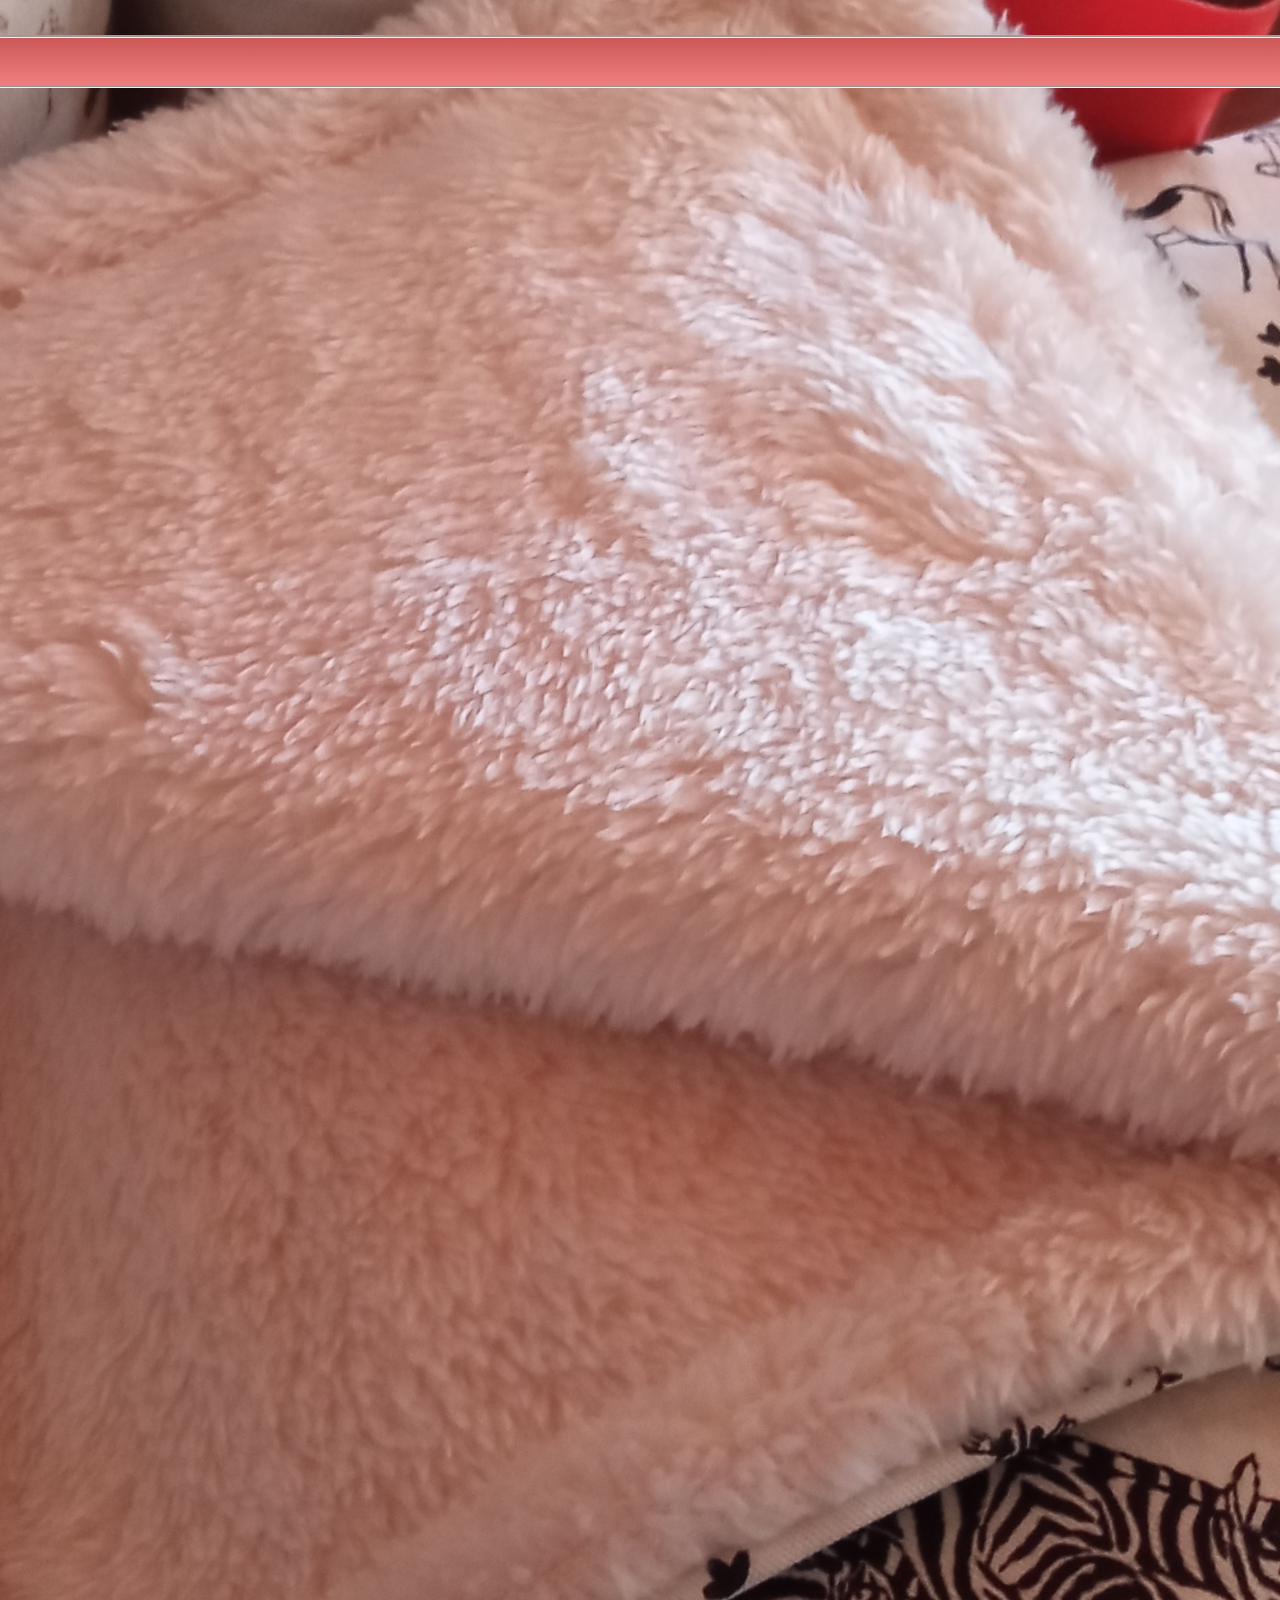
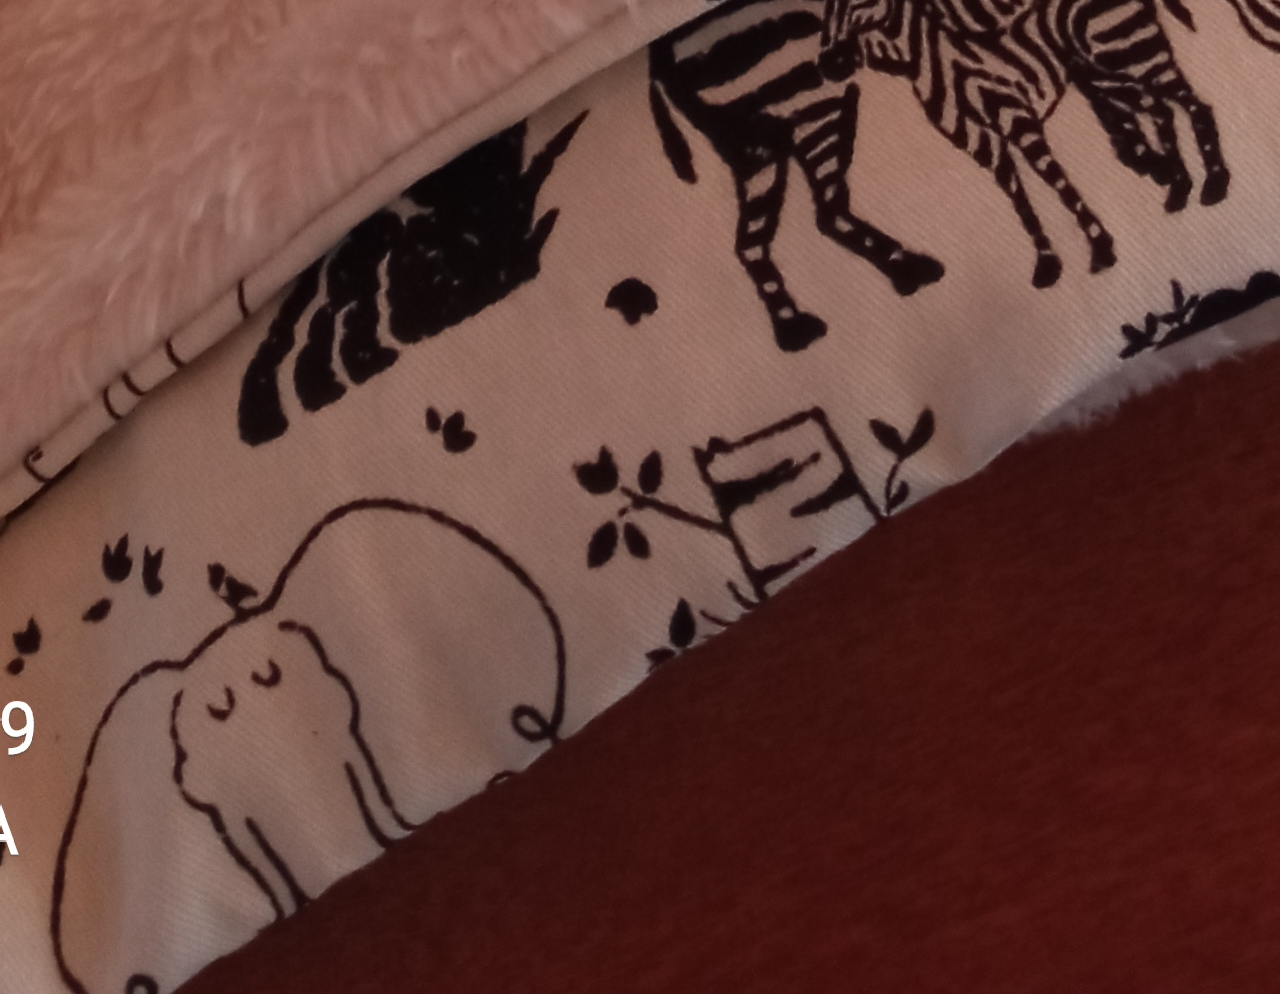
==== index.html @ 47a3df67 "merge version1" ====
<!DOCTYPE html>
    <html lang="es">
    <head>
        <meta charset="UTF-8">
        <meta http-equiv="X-UA-Compatible" content="IE=edge">
        <meta name="viewport" content="width=device-width, initial-scale=1.0">
<<<<<<< HEAD
        <link rel="stylesheet" href="./styles/styles.css">
=======
        <link href="https://cdn.jsdelivr.net/npm/bootstrap@5.2.0/dist/css/bootstrap.min.css" rel="stylesheet" integrity="sha384-gH2yIJqKdNHPEq0n4Mqa/HGKIhSkIHeL5AyhkYV8i59U5AR6csBvApHHNl/vI1Bx" crossorigin="anonymous">
        <link rel="stylesheet" href="../styles/styles.css">
        <!-- CSS only -->

>>>>>>> version1
        <title>Dulce Espera</title> 
        <link rel="icon" href="./imagen/favicon-16x16.png" type="image/png"> 
    </head> 
    <body class="contenedor">
<<<<<<< HEAD
        <header class="header">
            <div class="logo">
                <img src="./Imagen/Logo.jpg" height="100px" width="150px"  alt="logo">
            </div>
                <h1 class="cabeceratitulo">DULCE ESPERA ALTA GRACIA</h1>
        
            <nav class="navegacion">
                <ul>       
                    <li><a href="./paginas/nosotros.html">Nosotros</a></li>         
                    <li><a href="./paginas/tienda.html">Tienda</a></li>  
                    <li><a href="./paginas/estampas.html">Estampas</a></li> 
                    <li><a href="./paginas/galeria.html">Galeria</a></li> 
                    <li><a href="./paginas/contacto.html">Contacto</a></li> 
                </ul>  
            </nav>
        </header>
              
        <main class="fondomantas">
        
            <img src="./imagen/fondomantas.jpg" alt="manta" height="100%" width="80%">
=======
        <header class="header">               
            <nav class="navbar navbar-expand-lg bg-transparent position-sticky m-5 p-5">
                <div class="container-fluid" >
                  <a class="navbar-brand " href="../paginas/contacto.html">Dulce Espera</a>
                  <button class="navbar-toggler " type="button" data-bs-toggle="collapse" data-bs-target="#navbarSupportedContent" aria-controls="navbarSupportedContent" aria-expanded="false" aria-label="Toggle navigation">
                    <span class="navbar-toggler-icon"></span>
                  </button>
                <div class="collapse navbar-collapse" id="navbarSupportedContent">
                    <ul class="navbar-nav ms-auto p-1 bg-transparent  ms-2 mb-lg-0">
                        <li class="nav-item ">
                           <a class="nav-link active" aria-current="page" href="../paginas/nosotros.html">Nosotros</a>
                        </li>
                        <li class="nav-item">
                           <a class="nav-link active" aria-current="page" href="../paginas/tienda.html">Tienda</a>
                        </li>
                        <li class="nav-item">
                           <a class="nav-link active" aria-current="page" href="../paginas/estampas.html">Estampas</a>
                        </li>
                        <li class="nav-item">
                           <a class="nav-link active" aria-current="page" href="../paginas/galeria.html">Galeria</a>
                        </li>
                        <li class="nav-item">
                           <a class="nav-link active" aria-current="page" href="../paginas/contacto.html">Contacto</a>
                        </li>
                    </ul>                  
                  </div>
                </div>
              </nav>              
        </header>          
              <img src="../Imagen/Logo.jpg" height="150px" width="150px"  alt="logo">
            <div id="carouselExampleIndicators" class="carousel slide h-50 w-50 ms-auto" data-bs-ride="true">
                <div class="carousel-indicators">
                  <button type="button" data-bs-target="#carouselExampleIndicators" data-bs-slide-to="0" class="active" aria-current="true" aria-label="Slide 1"></button>
                  <button type="button" data-bs-target="#carouselExampleIndicators" data-bs-slide-to="1" aria-label="Slide 2"></button>
                  
                </div>
                <div class="carousel-inner h-50 w-25">
                  <div class="carousel-item active">
                    <img src="./imagen/fondomantas.jpg" class="d-block w-100" alt="mantas">
                  </div>
                  <div class="carousel-item">
                    <img src="./imagen/nidito.jpg" class="d-block w-100" alt="nidito...">
                  </div>
                  
                </div>
                <button class="carousel-control-prev" type="button" data-bs-target="#carouselExampleIndicators" data-bs-slide="prev">
                  <span class="carousel-control-prev-icon" aria-hidden="true"></span>
                  <span class="visually-hidden">Previous</span>
                </button>
                <button class="carousel-control-next" type="button" data-bs-target="#carouselExampleIndicators" data-bs-slide="next">
                  <span class="carousel-control-next-icon" aria-hidden="true"></span>
                  <span class="visually-hidden">Next</span>
                </button>
              </div>                 
                
               
           <br>
>>>>>>> version1
           

    <footer class="text-bg-danger p-1">dulce espera altagracia 2022</footer>
    <!-- JavaScript Bundle with Popper -->
    <script src="https://cdn.jsdelivr.net/npm/bootstrap@5.2.0/dist/js/bootstrap.bundle.min.js" integrity="sha384-A3rJD856KowSb7dwlZdYEkO39Gagi7vIsF0jrRAoQmDKKtQBHUuLZ9AsSv4jD4Xa" crossorigin="anonymous"></script>
    </body>
</html>
---- styles/styles.css ----
/*# sourceMappingURL=styles.css.map */
 /*formato general*/ 
 body {font-family: cursive;
    background-image:url(fondomantas.jpg);
    padding: 0px;}

/*formato general*/ 
header {background-color: rgb(216, 103, 103);
       align-content: center;
       border: 3px solid rgb(51, 50, 49); 
       font-size:15px;}

/*formato general*/       
div {align-items: center; 
   display: flex;
   justify-content: center;}
main {background-color: rgb(172, 95, 95);
   display: flex;
}
a {text-align: center; justify-content: center; color: rgb(63, 36, 36); }
   
/*formatos titulos*/ 
.cabeceratitulo {text-align: center;
                font-size: 20px;}

/*formatos logo*/ 
#header_logo {float: left;
             display: block;
             margin-top: 10px;}
.artitulo {border: 03px solid rgb(46, 31, 50);
               text-align: center;}
               
/*estilo navegacion*/
.navegacion {background-color: rgb(192, 182, 182);
           border: groove;
           margin: 10px;
           display: flex; width: 90;
           justify-content: flex-end;
       }

.navegacion ul {display: flex; list-style: none;}

.navegacion ul li {width: 100px;}

.fondomantas {object-fit: cover;}

.logo {padding-inline-start: 1px; margin: 10px; 
      border-style: groove ;}

/*estilo footer*/
footer {background-color: rgb(0, 0, 0);
       font-style: italic;
       color: rgb(121, 117, 112);
       text-align: center;}

/*nosotros parrafo*/       
p {color: rgb(247, 199, 144); 
   background-color: rgb(88, 70, 49);
   font-size: larger;
   text-align: center;
   ;}

#header_img {float: left;
   display: block;
   margin-top: 10px;}

/* tienda */
.productosbebe {display: inline;
               color: rgb(255, 0, 230);
               text-align: center;
               }
.productosmama {display: inline;
               color:rgb(255, 0, 230);
               text-align: center;                     
               }
          
/*galeria imagenes */
.imagenes {width: 50%; height: 50%;
          display: flex;
          flex-direction: row;
          margin: 5px;
          padding: 10px; 
          border: 5px solid rgb(233, 225, 226);
          border-radius: 20rem;
          }
         
/* contacto */
.formulario {background-color: rgb(233, 225, 226);
           color: rgb(94, 38, 45);
           text-align: center;
           height: 800px;
           }

/* grid */
.contenedorEstampas {
           display: grid; 
           grid-template-areas: "header""navegacion""main""footer";
           grid-template-columns: 100%;
           grid-template-rows: 18% 6% 800px 10%;
           }
           
           .header{grid-area: header;
           }
           .navegacion{grid-area: navegacion;
           }
           .main{grid-area: main;
           }
           .footer{grid-area: footer;
           }            
.contenedorNosotros {
           display: grid; 
           grid-template-areas: "header""navegacion""descripcion""delivery""descripcion2""footer";
           grid-template-columns: 100%;
           grid-template-rows: 28% 10% 30% 20% 10%;
           }
             
           .header{grid-area: header;
           }
           .navegacion{grid-area: navegacion;
           }
           .descripcion{grid-area: descripcion;
           }
           .delivery{grid-area: delivery;
           }
           .descripcion2{grid-area: descripcion2;
           }
           .footer{grid-area: footer;
           } 
.contenedorGaleria {
           display: grid; 
           grid-template-areas: "header""navegacion""gridImagenes""footer";
           grid-template-columns: 100%;
           grid-template-rows: 22% 5% 70% 8%;
           }
           .header{grid-area: header;
           }
           .navegacion{grid-area: navegacion;
           }
           .gridImagenes{grid-area: gridImagenes;
           }
           .footer{grid-area: footer;
           } 
.contenedorTienda {
           display: grid; 
           grid-template-areas: "header""navegacion""productosbebe""productosmama""footer";
           grid-template-columns: 100%;
           grid-template-rows: 25% 10% 40% 40% 10%;
           }              
           .header{grid-area: header;}
           .navegacion{grid-area: navegacion;}
           .productosbebe{grid-area: productosbebe;}
           .productosmama{grid-area: productosmama;}
           .footer{grid-area: footer;
           } 
             
.contenedorContacto {
           display: grid; 
           grid-template-areas: "header""navegacion""formulario""footer";
           grid-template-columns: 100%;
           grid-template-rows: 25% 15% 150% 10%;}
                     
           .header{grid-area: header;}
           .navegacion{grid-area: navegacion;}
           .formulario{grid-area: formulario;}
           .footer{grid-area: footer;
           } 

.contenedor {
           display: grid; 
           grid-template-areas: "header""navegacion""fondomantas""footer";
           grid-template-columns: 100%;
           grid-template-rows: 5% 40% 70% 20%;
           }                         
           .header{grid-area: header;
           }
           .navegacion{grid-area: navegacion;
           }
           .fondomantas{grid-area: fondomantas;
           }
           .footer{grid-area: footer;
           }                         

.gridImagenes {display: grid;                     
           }

.im1 {grid-column: 1; border: 3px solid rgb(99, 48, 48) ; 
}
.im2 {grid-column: 2 ; border: 3px solid rgb(99, 48, 48)
}
.im3 {grid-column: 1 ; border: 3px solid rgb(99, 48, 48) 
}
.im4 {grid-column: 2 ; border: 3px solid rgb(99, 48, 48) 
}

.productosmama {display: grid;
   grid-template-columns: 30% 70%; 

   background-color: rgb(247, 199, 144) ;
   color: rgb(88, 70, 49); 
}
.productosbebe {display: grid;
   grid-template-columns: 30% 70%;
   background-color: rgb(88, 70, 49);
   color: rgb(247, 199, 144)
}

.contenedorNosotros {
   display: grid;
   grid-template-columns: auto;
   justify-content: center;
   align-content: center;
   background-color: rgb(233, 182, 182);
}
.contenedor {
   display: grid;
   grid-template-columns: auto;
   justify-content: center;
   align-content: center;
   background-color: rgb(118, 71, 71);
}
.contenedorTienda {background-color: rgb(233, 182, 182);
}
.contenedorEstampas {background-color: rgb(233, 182, 182);
}
.contenedorGaleria {background-color: rgb(233, 182, 182);
}
.contenedorContacto {background-color: rgb(233, 182, 182);
}

.descripcion {
   display: grid;
   grid-column: 1 / 2 ; border: 3px solid rgb(99, 48, 48);
}


.descripcion2 {
   display: grid;
   grid-column: 1;
}
.header {grid-template-areas: l;
}
.main{display: grid;
   /* background-color: rgb(88, 70, 49); */
   grid-template-columns: 100%;
}
  

.promo {display: grid;
   background-color: rgb(241, 146, 14);
   grid-area: promo;
   gap: 10px;
}

.promo > div{border: 5px solid rgb(15, 3, 3);
   color: rgb(21, 20, 20)
}


/* responsive designe galeria */
@media (max-width:440px){
  .cabeceratitulo {display: none;} 
  .navegacion {background-color: rgb(233, 182, 182);
               border: groove;
               margin: 0x;
               display: flex ; width: 50%;
               justify-content: flex-end;
               flex-direction: column;
   }
   .im1 {grid-column: 1;
        border: 3px solid rgb(99, 48, 48);
        height: 100px; 
        width: 100px; 
   }
   .im2 {grid-column: 2 ;
        border: 3px solid rgb(99, 48, 48);
        height: 150px; 
        width: 200px; 
   }
   .im3 {grid-column: 1 ;
        border: 3px solid rgb(99, 48, 48);
        height: 300px; 
        width: 200px;  
   }
   .im4 {grid-column: 2 ; border: 3px solid rgb(99, 48, 48) 
   }
   .header {font-size:15px; 
           background-color: rgb(233, 182, 182);
           border: none;
           height: 20px;
           display: flex;
           justify-content: center;
   }
}
/* responsive designe index  */
@media (max-width:440px){
   .promo{grid-column: 1; border: 3px solid rgb(248, 245, 245);
       width: 150px; 
       height: 150px;
       display: inline;
       background-color: rgb(230, 219, 219);
       align-content: flex-end;
       font-size: x-small;
   }
   .contenedor{display: grid; 
       justify-content: flex-start;
       height: 600px;
   } 
   .navegacion ul li {background-color: rgb(225, 232, 238);
       align-items: flex-end;
   }
   
}
/* responsive designe estampas  */
@media (max-width:440px){
   .cabeceratitulo {display: none;} 
   .navegacion {
                border: groove;
                margin: 10px;
                display: flex; 
                justify-content: center;
    }
    .imagenes {flex-direction: column;
   } 
    .contenedorEstampas {display: grid;
        justify-items: center;
        height: 600px;
   } 
}
/* responsive designe contacto  */
@media (max-width:440px){
   .formulario {text-overflow: clip;
       }
   .contenedorContacto {display: grid;
        justify-items: center; 
        height: 600px;
       }
   .navegacion {background-color: rgb(233, 182, 182);
       border: none;
       }
}
 /* responsive designe tienda  */
@media (max-width:440px){
       .productosbebe {text-overflow: clip;
           background-color: rgb(233, 182, 182);
           color: rgb(76, 72, 72);
       }
       .productosmama {text-overflow: clip;
           background-color: rgb(233, 182, 182);
           color: rgb(76, 72, 72);
       }
       .contenedorTienda {display: grid; 
           justify-items: center;
       } 
}
/* responsive designe nosotros  */
@media (max-width:440px){
   .descripcion {font-size: x-small;
       background-color: rgb(233, 182, 182);
       color: rgb(76, 72, 72);
       border-color: rgb(233, 182, 182);
   }
   .header {padding: auto; 
       border: 5px;
       margin: 1px;
       }
   .descripcion2 {font-size: x-small;
       background-color: rgb(233, 182, 182);
       color: rgb(76, 72, 72);
       border: 0px;
   }
   .delivery {display: none;
   }
   .contenedorNosotros {display: grid; 
           justify-items: center;
   }
   .navegacion {display: flex;
           justify-content: center;
           align-items: center;
           font-size: x-small;
           flex-direction: row;        
   }
   .navegacion ul{height: 100px ;
       width: 200px; 
       align-items: center; 
       justify-content: center;
   }  
}
/* gradiente / transformaciones */
.contenedorGaleria{
   background-image: linear-gradient( rgb(233, 122, 122),rgb(153, 46, 46));
}

.contenedor{
   background-image: linear-gradient( rgb(233, 122, 122),rgb(153, 46, 46));
}*/
.contenedorEstampas{
   background-image: linear-gradient( rgb(233, 122, 122),rgb(153, 46, 46));
}
.gridImagenes{ transform: translate(400px);    
   
}
.navegacion {transform: translate(20px)}
.navegacion{
   background-image: linear-gradient( rgb(204, 88, 88),rgb(239, 126, 126));
}

.contenedor{background-image: url(../Imagen/Logo.jpg);
background-size: cover;
background-repeat: no-repeat;
background-position: center;
background-size: 80%;
height: 90vh
}

.main{align-items: center;
justify-items: center;}
.formulario{background-color: rgb(239, 126, 126);}
---- styles/styles.css ----
/*# sourceMappingURL=styles.css.map */
 /*formato general*/ 
 body {font-family: cursive;
    background-image:url(fondomantas.jpg);
    padding: 0px;}

/*formato general*/ 
header {background-color: rgb(216, 103, 103);
       align-content: center;
       border: 3px solid rgb(51, 50, 49); 
       font-size:15px;}

/*formato general*/       
div {align-items: center; 
   display: flex;
   justify-content: center;}
main {background-color: rgb(172, 95, 95);
   display: flex;
}
a {text-align: center; justify-content: center; color: rgb(63, 36, 36); }
   
/*formatos titulos*/ 
.cabeceratitulo {text-align: center;
                font-size: 20px;}

/*formatos logo*/ 
#header_logo {float: left;
             display: block;
             margin-top: 10px;}
.artitulo {border: 03px solid rgb(46, 31, 50);
               text-align: center;}
               
/*estilo navegacion*/
.navegacion {background-color: rgb(192, 182, 182);
           border: groove;
           margin: 10px;
           display: flex; width: 90;
           justify-content: flex-end;
       }

.navegacion ul {display: flex; list-style: none;}

.navegacion ul li {width: 100px;}

.fondomantas {object-fit: cover;}

.logo {padding-inline-start: 1px; margin: 10px; 
      border-style: groove ;}

/*estilo footer*/
footer {background-color: rgb(0, 0, 0);
       font-style: italic;
       color: rgb(121, 117, 112);
       text-align: center;}

/*nosotros parrafo*/       
p {color: rgb(247, 199, 144); 
   background-color: rgb(88, 70, 49);
   font-size: larger;
   text-align: center;
   ;}

#header_img {float: left;
   display: block;
   margin-top: 10px;}

/* tienda */
.productosbebe {display: inline;
               color: rgb(255, 0, 230);
               text-align: center;
               }
.productosmama {display: inline;
               color:rgb(255, 0, 230);
               text-align: center;                     
               }
          
/*galeria imagenes */
.imagenes {width: 50%; height: 50%;
          display: flex;
          flex-direction: row;
          margin: 5px;
          padding: 10px; 
          border: 5px solid rgb(233, 225, 226);
          border-radius: 20rem;
          }
         
/* contacto */
.formulario {background-color: rgb(233, 225, 226);
           color: rgb(94, 38, 45);
           text-align: center;
           height: 800px;
           }

/* grid */
.contenedorEstampas {
           display: grid; 
           grid-template-areas: "header""navegacion""main""footer";
           grid-template-columns: 100%;
           grid-template-rows: 18% 6% 800px 10%;
           }
           
           .header{grid-area: header;
           }
           .navegacion{grid-area: navegacion;
           }
           .main{grid-area: main;
           }
           .footer{grid-area: footer;
           }            
.contenedorNosotros {
           display: grid; 
           grid-template-areas: "header""navegacion""descripcion""delivery""descripcion2""footer";
           grid-template-columns: 100%;
           grid-template-rows: 28% 10% 30% 20% 10%;
           }
             
           .header{grid-area: header;
           }
           .navegacion{grid-area: navegacion;
           }
           .descripcion{grid-area: descripcion;
           }
           .delivery{grid-area: delivery;
           }
           .descripcion2{grid-area: descripcion2;
           }
           .footer{grid-area: footer;
           } 
.contenedorGaleria {
           display: grid; 
           grid-template-areas: "header""navegacion""gridImagenes""footer";
           grid-template-columns: 100%;
           grid-template-rows: 22% 5% 70% 8%;
           }
           .header{grid-area: header;
           }
           .navegacion{grid-area: navegacion;
           }
           .gridImagenes{grid-area: gridImagenes;
           }
           .footer{grid-area: footer;
           } 
.contenedorTienda {
           display: grid; 
           grid-template-areas: "header""navegacion""productosbebe""productosmama""footer";
           grid-template-columns: 100%;
           grid-template-rows: 25% 10% 40% 40% 10%;
           }              
           .header{grid-area: header;}
           .navegacion{grid-area: navegacion;}
           .productosbebe{grid-area: productosbebe;}
           .productosmama{grid-area: productosmama;}
           .footer{grid-area: footer;
           } 
             
.contenedorContacto {
           display: grid; 
           grid-template-areas: "header""navegacion""formulario""footer";
           grid-template-columns: 100%;
           grid-template-rows: 25% 15% 150% 10%;}
                     
           .header{grid-area: header;}
           .navegacion{grid-area: navegacion;}
           .formulario{grid-area: formulario;}
           .footer{grid-area: footer;
           } 

.contenedor {
           display: grid; 
           grid-template-areas: "header""navegacion""fondomantas""footer";
           grid-template-columns: 100%;
           grid-template-rows: 5% 40% 70% 20%;
           }                         
           .header{grid-area: header;
           }
           .navegacion{grid-area: navegacion;
           }
           .fondomantas{grid-area: fondomantas;
           }
           .footer{grid-area: footer;
           }                         

.gridImagenes {display: grid;                     
           }

.im1 {grid-column: 1; border: 3px solid rgb(99, 48, 48) ; 
}
.im2 {grid-column: 2 ; border: 3px solid rgb(99, 48, 48)
}
.im3 {grid-column: 1 ; border: 3px solid rgb(99, 48, 48) 
}
.im4 {grid-column: 2 ; border: 3px solid rgb(99, 48, 48) 
}

.productosmama {display: grid;
   grid-template-columns: 30% 70%; 

   background-color: rgb(247, 199, 144) ;
   color: rgb(88, 70, 49); 
}
.productosbebe {display: grid;
   grid-template-columns: 30% 70%;
   background-color: rgb(88, 70, 49);
   color: rgb(247, 199, 144)
}

.contenedorNosotros {
   display: grid;
   grid-template-columns: auto;
   justify-content: center;
   align-content: center;
   background-color: rgb(233, 182, 182);
}
.contenedor {
   display: grid;
   grid-template-columns: auto;
   justify-content: center;
   align-content: center;
   background-color: rgb(118, 71, 71);
}
.contenedorTienda {background-color: rgb(233, 182, 182);
}
.contenedorEstampas {background-color: rgb(233, 182, 182);
}
.contenedorGaleria {background-color: rgb(233, 182, 182);
}
.contenedorContacto {background-color: rgb(233, 182, 182);
}

.descripcion {
   display: grid;
   grid-column: 1 / 2 ; border: 3px solid rgb(99, 48, 48);
}


.descripcion2 {
   display: grid;
   grid-column: 1;
}
.header {grid-template-areas: l;
}
.main{display: grid;
   /* background-color: rgb(88, 70, 49); */
   grid-template-columns: 100%;
}
  

.promo {display: grid;
   background-color: rgb(241, 146, 14);
   grid-area: promo;
   gap: 10px;
}

.promo > div{border: 5px solid rgb(15, 3, 3);
   color: rgb(21, 20, 20)
}


/* responsive designe galeria */
@media (max-width:440px){
  .cabeceratitulo {display: none;} 
  .navegacion {background-color: rgb(233, 182, 182);
               border: groove;
               margin: 0x;
               display: flex ; width: 50%;
               justify-content: flex-end;
               flex-direction: column;
   }
   .im1 {grid-column: 1;
        border: 3px solid rgb(99, 48, 48);
        height: 100px; 
        width: 100px; 
   }
   .im2 {grid-column: 2 ;
        border: 3px solid rgb(99, 48, 48);
        height: 150px; 
        width: 200px; 
   }
   .im3 {grid-column: 1 ;
        border: 3px solid rgb(99, 48, 48);
        height: 300px; 
        width: 200px;  
   }
   .im4 {grid-column: 2 ; border: 3px solid rgb(99, 48, 48) 
   }
   .header {font-size:15px; 
           background-color: rgb(233, 182, 182);
           border: none;
           height: 20px;
           display: flex;
           justify-content: center;
   }
}
/* responsive designe index  */
@media (max-width:440px){
   .promo{grid-column: 1; border: 3px solid rgb(248, 245, 245);
       width: 150px; 
       height: 150px;
       display: inline;
       background-color: rgb(230, 219, 219);
       align-content: flex-end;
       font-size: x-small;
   }
   .contenedor{display: grid; 
       justify-content: flex-start;
       height: 600px;
   } 
   .navegacion ul li {background-color: rgb(225, 232, 238);
       align-items: flex-end;
   }
   
}
/* responsive designe estampas  */
@media (max-width:440px){
   .cabeceratitulo {display: none;} 
   .navegacion {
                border: groove;
                margin: 10px;
                display: flex; 
                justify-content: center;
    }
    .imagenes {flex-direction: column;
   } 
    .contenedorEstampas {display: grid;
        justify-items: center;
        height: 600px;
   } 
}
/* responsive designe contacto  */
@media (max-width:440px){
   .formulario {text-overflow: clip;
       }
   .contenedorContacto {display: grid;
        justify-items: center; 
        height: 600px;
       }
   .navegacion {background-color: rgb(233, 182, 182);
       border: none;
       }
}
 /* responsive designe tienda  */
@media (max-width:440px){
       .productosbebe {text-overflow: clip;
           background-color: rgb(233, 182, 182);
           color: rgb(76, 72, 72);
       }
       .productosmama {text-overflow: clip;
           background-color: rgb(233, 182, 182);
           color: rgb(76, 72, 72);
       }
       .contenedorTienda {display: grid; 
           justify-items: center;
       } 
}
/* responsive designe nosotros  */
@media (max-width:440px){
   .descripcion {font-size: x-small;
       background-color: rgb(233, 182, 182);
       color: rgb(76, 72, 72);
       border-color: rgb(233, 182, 182);
   }
   .header {padding: auto; 
       border: 5px;
       margin: 1px;
       }
   .descripcion2 {font-size: x-small;
       background-color: rgb(233, 182, 182);
       color: rgb(76, 72, 72);
       border: 0px;
   }
   .delivery {display: none;
   }
   .contenedorNosotros {display: grid; 
           justify-items: center;
   }
   .navegacion {display: flex;
           justify-content: center;
           align-items: center;
           font-size: x-small;
           flex-direction: row;        
   }
   .navegacion ul{height: 100px ;
       width: 200px; 
       align-items: center; 
       justify-content: center;
   }  
}
/* gradiente / transformaciones */
.contenedorGaleria{
   background-image: linear-gradient( rgb(233, 122, 122),rgb(153, 46, 46));
}

.contenedor{
   background-image: linear-gradient( rgb(233, 122, 122),rgb(153, 46, 46));
}*/
.contenedorEstampas{
   background-image: linear-gradient( rgb(233, 122, 122),rgb(153, 46, 46));
}
.gridImagenes{ transform: translate(400px);    
   
}
.navegacion {transform: translate(20px)}
.navegacion{
   background-image: linear-gradient( rgb(204, 88, 88),rgb(239, 126, 126));
}

.contenedor{background-image: url(../Imagen/Logo.jpg);
background-size: cover;
background-repeat: no-repeat;
background-position: center;
background-size: 80%;
height: 90vh
}

.main{align-items: center;
justify-items: center;}
.formulario{background-color: rgb(239, 126, 126);}
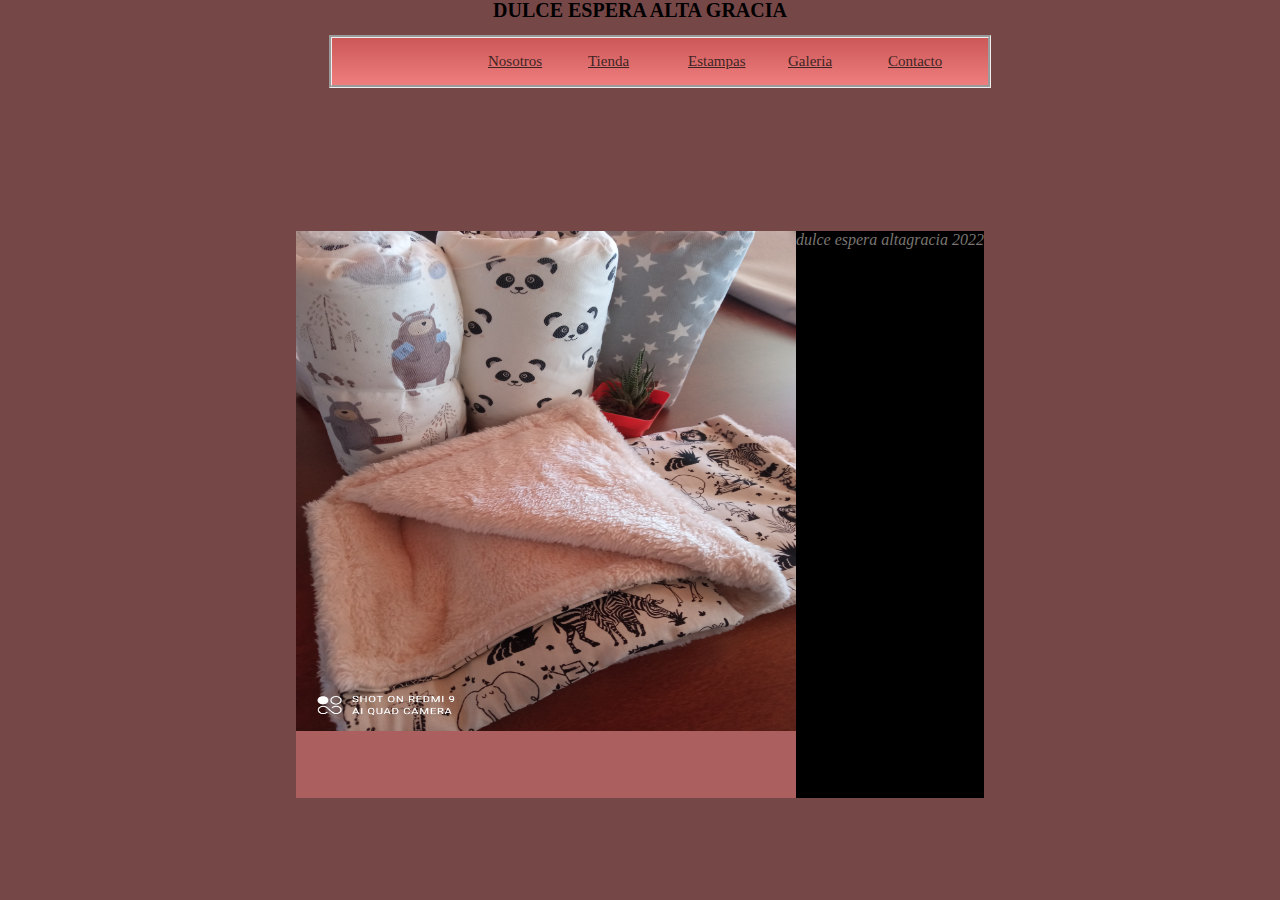
==== commit 9e84026f: "quite una barra de nav" ====
--- a/index.html
+++ b/index.html
@@ -36,68 +36,8 @@
               
         <main class="fondomantas">
         
-            <img src="./imagen/fondomantas.jpg" alt="manta" height="100%" width="80%">
-=======
-        <header class="header">               
-            <nav class="navbar navbar-expand-lg bg-transparent position-sticky m-5 p-5">
-                <div class="container-fluid" >
-                  <a class="navbar-brand " href="../paginas/contacto.html">Dulce Espera</a>
-                  <button class="navbar-toggler " type="button" data-bs-toggle="collapse" data-bs-target="#navbarSupportedContent" aria-controls="navbarSupportedContent" aria-expanded="false" aria-label="Toggle navigation">
-                    <span class="navbar-toggler-icon"></span>
-                  </button>
-                <div class="collapse navbar-collapse" id="navbarSupportedContent">
-                    <ul class="navbar-nav ms-auto p-1 bg-transparent  ms-2 mb-lg-0">
-                        <li class="nav-item ">
-                           <a class="nav-link active" aria-current="page" href="../paginas/nosotros.html">Nosotros</a>
-                        </li>
-                        <li class="nav-item">
-                           <a class="nav-link active" aria-current="page" href="../paginas/tienda.html">Tienda</a>
-                        </li>
-                        <li class="nav-item">
-                           <a class="nav-link active" aria-current="page" href="../paginas/estampas.html">Estampas</a>
-                        </li>
-                        <li class="nav-item">
-                           <a class="nav-link active" aria-current="page" href="../paginas/galeria.html">Galeria</a>
-                        </li>
-                        <li class="nav-item">
-                           <a class="nav-link active" aria-current="page" href="../paginas/contacto.html">Contacto</a>
-                        </li>
-                    </ul>                  
-                  </div>
-                </div>
-              </nav>              
-        </header>          
-              <img src="../Imagen/Logo.jpg" height="150px" width="150px"  alt="logo">
-            <div id="carouselExampleIndicators" class="carousel slide h-50 w-50 ms-auto" data-bs-ride="true">
-                <div class="carousel-indicators">
-                  <button type="button" data-bs-target="#carouselExampleIndicators" data-bs-slide-to="0" class="active" aria-current="true" aria-label="Slide 1"></button>
-                  <button type="button" data-bs-target="#carouselExampleIndicators" data-bs-slide-to="1" aria-label="Slide 2"></button>
-                  
-                </div>
-                <div class="carousel-inner h-50 w-25">
-                  <div class="carousel-item active">
-                    <img src="./imagen/fondomantas.jpg" class="d-block w-100" alt="mantas">
-                  </div>
-                  <div class="carousel-item">
-                    <img src="./imagen/nidito.jpg" class="d-block w-100" alt="nidito...">
-                  </div>
-                  
-                </div>
-                <button class="carousel-control-prev" type="button" data-bs-target="#carouselExampleIndicators" data-bs-slide="prev">
-                  <span class="carousel-control-prev-icon" aria-hidden="true"></span>
-                  <span class="visually-hidden">Previous</span>
-                </button>
-                <button class="carousel-control-next" type="button" data-bs-target="#carouselExampleIndicators" data-bs-slide="next">
-                  <span class="carousel-control-next-icon" aria-hidden="true"></span>
-                  <span class="visually-hidden">Next</span>
-                </button>
-              </div>                 
-                
-               
-           <br>
->>>>>>> version1
-           
-
+            <img src="./imagen/fondomantas.jpg" alt="manta" height="500px" width="500px">
+            <br>
     <footer class="text-bg-danger p-1">dulce espera altagracia 2022</footer>
     <!-- JavaScript Bundle with Popper -->
     <script src="https://cdn.jsdelivr.net/npm/bootstrap@5.2.0/dist/js/bootstrap.bundle.min.js" integrity="sha384-A3rJD856KowSb7dwlZdYEkO39Gagi7vIsF0jrRAoQmDKKtQBHUuLZ9AsSv4jD4Xa" crossorigin="anonymous"></script>
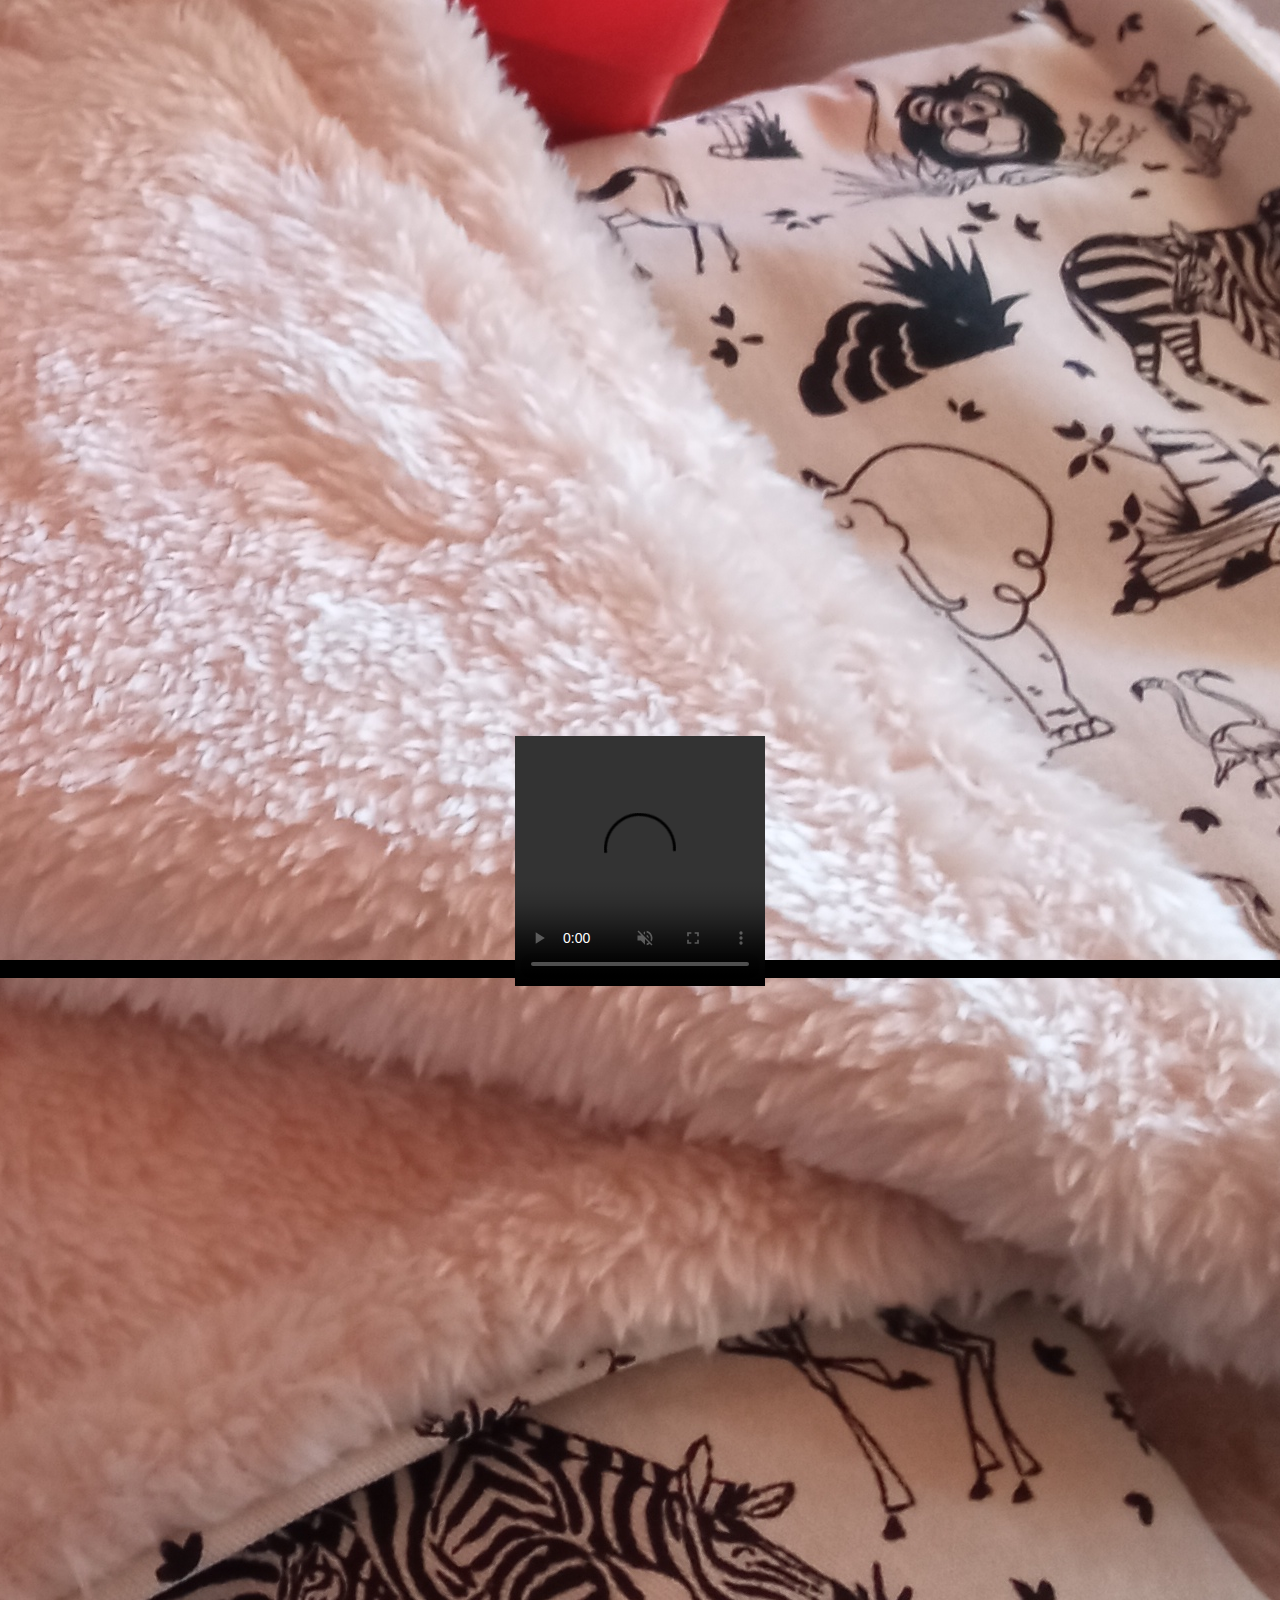
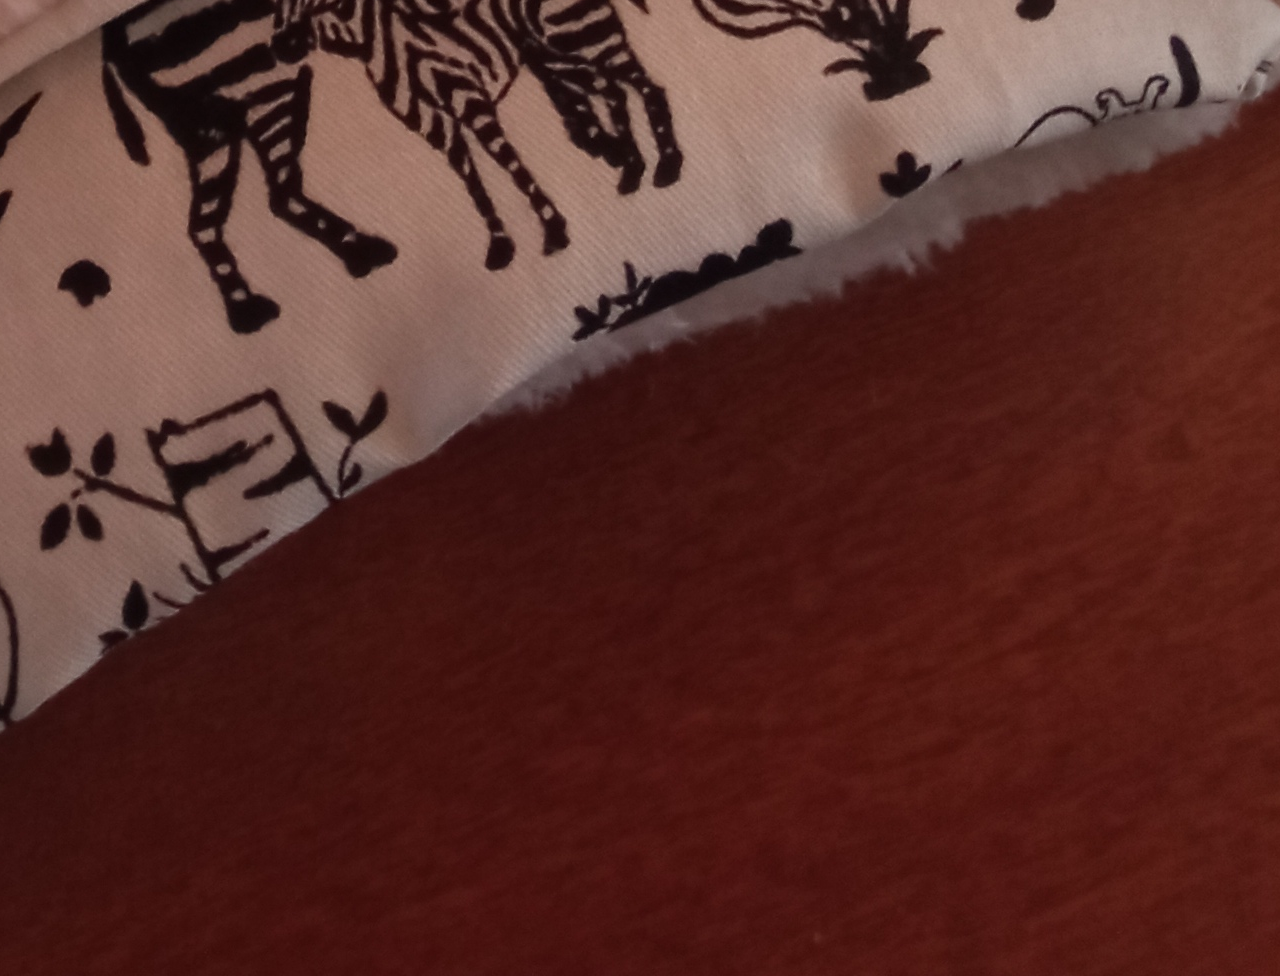
==== commit 46de71fe: "agregue pseudoclases, video y orden general" ====
--- a/index.html
+++ b/index.html
@@ -4,40 +4,79 @@
         <meta charset="UTF-8">
         <meta http-equiv="X-UA-Compatible" content="IE=edge">
         <meta name="viewport" content="width=device-width, initial-scale=1.0">
-<<<<<<< HEAD
-        <link rel="stylesheet" href="./styles/styles.css">
-=======
         <link href="https://cdn.jsdelivr.net/npm/bootstrap@5.2.0/dist/css/bootstrap.min.css" rel="stylesheet" integrity="sha384-gH2yIJqKdNHPEq0n4Mqa/HGKIhSkIHeL5AyhkYV8i59U5AR6csBvApHHNl/vI1Bx" crossorigin="anonymous">
         <link rel="stylesheet" href="../styles/styles.css">
         <!-- CSS only -->
 
->>>>>>> version1
         <title>Dulce Espera</title> 
         <link rel="icon" href="./imagen/favicon-16x16.png" type="image/png"> 
     </head> 
     <body class="contenedor">
-<<<<<<< HEAD
-        <header class="header">
-            <div class="logo">
-                <img src="./Imagen/Logo.jpg" height="100px" width="150px"  alt="logo">
-            </div>
-                <h1 class="cabeceratitulo">DULCE ESPERA ALTA GRACIA</h1>
-        
-            <nav class="navegacion">
-                <ul>       
-                    <li><a href="./paginas/nosotros.html">Nosotros</a></li>         
-                    <li><a href="./paginas/tienda.html">Tienda</a></li>  
-                    <li><a href="./paginas/estampas.html">Estampas</a></li> 
-                    <li><a href="./paginas/galeria.html">Galeria</a></li> 
-                    <li><a href="./paginas/contacto.html">Contacto</a></li> 
-                </ul>  
-            </nav>
-        </header>
+        <header class="header"> 
+            <br>              
+            <nav class="navbar navbar-expand-lg bg-transparent position-sticky m-5 p-5">
+                <div class="container-fluid" >
+                  <a class="navbar-brand " href="../paginas/contacto.html">Dulce Espera</a>
+                  <button class="navbar-toggler " type="button" data-bs-toggle="collapse" data-bs-target="#navbarSupportedContent" aria-controls="navbarSupportedContent" aria-expanded="false" aria-label="Toggle navigation">
+                    <span class="navbar-toggler-icon"></span>
+                  </button>
+                <div class="collapse navbar-collapse" id="navbarSupportedContent">
+                    <ul class="navbar-nav ms-auto p-1 bg-transparent  ms-2 mb-lg-0">
+                        <li class="nav-item ">
+                           <a class="nav-link active" aria-current="page" href="../paginas/nosotros.html">Nosotros</a>
+                        </li>
+                        <li class="nav-item">
+                           <a class="nav-link active" aria-current="page" href="../paginas/tienda.html">Tienda</a>
+                        </li>
+                        <li class="nav-item">
+                           <a class="nav-link active" aria-current="page" href="../paginas/estampas.html">Estampas</a>
+                        </li>
+                        <li class="nav-item">
+                           <a class="nav-link active" aria-current="page" href="../paginas/galeria.html">Galeria</a>
+                        </li>
+                        <li class="nav-item">
+                           <a class="nav-link active" aria-current="page" href="../paginas/contacto.html">Contacto</a>
+                        </li>
+                    </ul>                  
+                  </div>
+                </div>
+              </nav>              
+        </header>          
+              <img src="./Imagen/Logo.jpg" height="150px" width="150px"  alt="logo">
+            <div id="carouselExampleIndicators" class="carousel slide h-50 w-50 ms-auto" data-bs-ride="true">
+                <div class="carousel-indicators">
+                  <button type="button" data-bs-target="#carouselExampleIndicators" data-bs-slide-to="0" class="active" aria-current="true" aria-label="Slide 1"></button>
+                  <button type="button" data-bs-target="#carouselExampleIndicators" data-bs-slide-to="1" aria-label="Slide 2"></button>
+                  
+                </div>
+                <div class="carousel-inner h-50 w-25">
+                  <div class="carousel-item active">
+                    <img src="./imagen/fondomantas.jpg" class="d-block w-100" alt="mantas">
+                  </div>
+                  <div class="carousel-item">
+                    <img src="./imagen/nidito.jpg" class="d-block w-100" alt="nidito...">
+                  </div>
+                  
+                </div>
+                <button class="carousel-control-prev" type="button" data-bs-target="#carouselExampleIndicators" data-bs-slide="prev">
+                  <span class="carousel-control-prev-icon" aria-hidden="true"></span>
+                  <span class="visually-hidden">Previous</span>
+                </button>
+                <button class="carousel-control-next" type="button" data-bs-target="#carouselExampleIndicators" data-bs-slide="next">
+                  <span class="carousel-control-next-icon" aria-hidden="true"></span>
+                  <span class="visually-hidden">Next</span>
+                </button>
+              </div>            
+               <div class="video"> 
+              <video width="250px"; height="250px"; autoplay muted controls>
+              <source src="./imagen/VID-20210614-WA0072.mp4" type="video/mp4">
+            </video>
+        </div>
               
-        <main class="fondomantas">
-        
-            <img src="./imagen/fondomantas.jpg" alt="manta" height="500px" width="500px">
-            <br>
+               
+           <br>
+           
+
     <footer class="text-bg-danger p-1">dulce espera altagracia 2022</footer>
     <!-- JavaScript Bundle with Popper -->
     <script src="https://cdn.jsdelivr.net/npm/bootstrap@5.2.0/dist/js/bootstrap.bundle.min.js" integrity="sha384-A3rJD856KowSb7dwlZdYEkO39Gagi7vIsF0jrRAoQmDKKtQBHUuLZ9AsSv4jD4Xa" crossorigin="anonymous"></script>
--- a/styles/styles.css
+++ b/styles/styles.css
@@ -2,67 +2,74 @@
  /*formato general*/ 
  body {font-family: cursive;
     background-image:url(fondomantas.jpg);
-    padding: 0px;}
-
+    padding: 0px;
+   }
 /*formato general*/ 
 header {background-color: rgb(216, 103, 103);
        align-content: center;
        border: 3px solid rgb(51, 50, 49); 
-       font-size:15px;}
-
+       font-size:15px;
+      }
 /*formato general*/       
 div {align-items: center; 
    display: flex;
-   justify-content: center;}
+   justify-content: center;
+   }
 main {background-color: rgb(172, 95, 95);
    display: flex;
-}
-a {text-align: center; justify-content: center; color: rgb(63, 36, 36); }
+   }
+a {text-align: center; 
+   justify-content: center;
+   color: rgb(63, 36, 36);
+  }
    
 /*formatos titulos*/ 
 .cabeceratitulo {text-align: center;
-                font-size: 20px;}
+                font-size: 20px;
+               }
 
 /*formatos logo*/ 
 #header_logo {float: left;
              display: block;
-             margin-top: 10px;}
+             margin-top: 10px;
+            }
 .artitulo {border: 03px solid rgb(46, 31, 50);
-               text-align: center;}
-               
+               text-align: center;
+            }               
 /*estilo navegacion*/
 .navegacion {background-color: rgb(192, 182, 182);
            border: groove;
            margin: 10px;
            display: flex; width: 90;
            justify-content: flex-end;
-       }
-
-.navegacion ul {display: flex; list-style: none;}
-
-.navegacion ul li {width: 100px;}
-
-.fondomantas {object-fit: cover;}
-
+         }
+      
+.navegacion ul {display: flex; list-style: none;
+}
+.navegacion ul li {width: 100px;
+}
+.fondomantas {object-fit: cover;
+}
 .logo {padding-inline-start: 1px; margin: 10px; 
-      border-style: groove ;}
-
+      border-style: groove ;
+   }
 /*estilo footer*/
 footer {background-color: rgb(0, 0, 0);
        font-style: italic;
        color: rgb(121, 117, 112);
-       text-align: center;}
-
+       text-align: center;
+      }
 /*nosotros parrafo*/       
 p {color: rgb(247, 199, 144); 
    background-color: rgb(88, 70, 49);
    font-size: larger;
    text-align: center;
-   ;}
+   }
 
 #header_img {float: left;
    display: block;
-   margin-top: 10px;}
+   margin-top: 10px;
+   }
 
 /* tienda */
 .productosbebe {display: inline;
@@ -72,8 +79,7 @@
 .productosmama {display: inline;
                color:rgb(255, 0, 230);
                text-align: center;                     
-               }
-          
+               }          
 /*galeria imagenes */
 .imagenes {width: 50%; height: 50%;
           display: flex;
@@ -83,22 +89,20 @@
           border: 5px solid rgb(233, 225, 226);
           border-radius: 20rem;
           }
-         
-/* contacto */
+
+         /* contacto */
 .formulario {background-color: rgb(233, 225, 226);
            color: rgb(94, 38, 45);
            text-align: center;
            height: 800px;
            }
-
 /* grid */
 .contenedorEstampas {
            display: grid; 
            grid-template-areas: "header""navegacion""main""footer";
            grid-template-columns: 100%;
            grid-template-rows: 18% 6% 800px 10%;
-           }
-           
+           }           
            .header{grid-area: header;
            }
            .navegacion{grid-area: navegacion;
@@ -178,11 +182,9 @@
            .fondomantas{grid-area: fondomantas;
            }
            .footer{grid-area: footer;
-           }                         
-
+           }                       
 .gridImagenes {display: grid;                     
            }
-
 .im1 {grid-column: 1; border: 3px solid rgb(99, 48, 48) ; 
 }
 .im2 {grid-column: 2 ; border: 3px solid rgb(99, 48, 48)
@@ -191,10 +193,8 @@
 }
 .im4 {grid-column: 2 ; border: 3px solid rgb(99, 48, 48) 
 }
-
 .productosmama {display: grid;
-   grid-template-columns: 30% 70%; 
-
+   grid-template-columns: 30% 70%;
    background-color: rgb(247, 199, 144) ;
    color: rgb(88, 70, 49); 
 }
@@ -203,7 +203,6 @@
    background-color: rgb(88, 70, 49);
    color: rgb(247, 199, 144)
 }
-
 .contenedorNosotros {
    display: grid;
    grid-template-columns: auto;
@@ -226,13 +225,10 @@
 }
 .contenedorContacto {background-color: rgb(233, 182, 182);
 }
-
 .descripcion {
    display: grid;
    grid-column: 1 / 2 ; border: 3px solid rgb(99, 48, 48);
 }
-
-
 .descripcion2 {
    display: grid;
    grid-column: 1;
@@ -243,19 +239,14 @@
    /* background-color: rgb(88, 70, 49); */
    grid-template-columns: 100%;
 }
-  
-
 .promo {display: grid;
    background-color: rgb(241, 146, 14);
    grid-area: promo;
    gap: 10px;
 }
-
 .promo > div{border: 5px solid rgb(15, 3, 3);
    color: rgb(21, 20, 20)
 }
-
-
 /* responsive designe galeria */
 @media (max-width:440px){
   .cabeceratitulo {display: none;} 
@@ -308,8 +299,7 @@
    .navegacion ul li {background-color: rgb(225, 232, 238);
        align-items: flex-end;
    }
-   
-}
+  }
 /* responsive designe estampas  */
 @media (max-width:440px){
    .cabeceratitulo {display: none;} 
@@ -396,25 +386,32 @@
 .contenedorEstampas{
    background-image: linear-gradient( rgb(233, 122, 122),rgb(153, 46, 46));
 }
-.gridImagenes{ transform: translate(400px);    
-   
-}
-.navegacion {transform: translate(20px)}
+.gridImagenes{ transform: translate(400px);  
+ }
+.navegacion {transform: translate(20px)
+}
 .navegacion{
    background-image: linear-gradient( rgb(204, 88, 88),rgb(239, 126, 126));
 }
-
 .contenedor{background-image: url(../Imagen/Logo.jpg);
-background-size: cover;
-background-repeat: no-repeat;
-background-position: center;
-background-size: 80%;
-height: 90vh
-}
-
-.main{align-items: center;
-justify-items: center;}
-.formulario{background-color: rgb(239, 126, 126);}
+   background-size: cover;
+   background-repeat: no-repeat;
+   background-position: center;
+   background-size: 80%;
+   height: 90vh
+}
+.main{
+   align-items: center;
+   justify-items: center;
+}
+.formulario{
+   background-color: rgb(239, 126, 126);
+}
+a:hover{
+   background-color: rgb(217, 111, 111); font-weight: bold;
+}
+
+
 
 
 
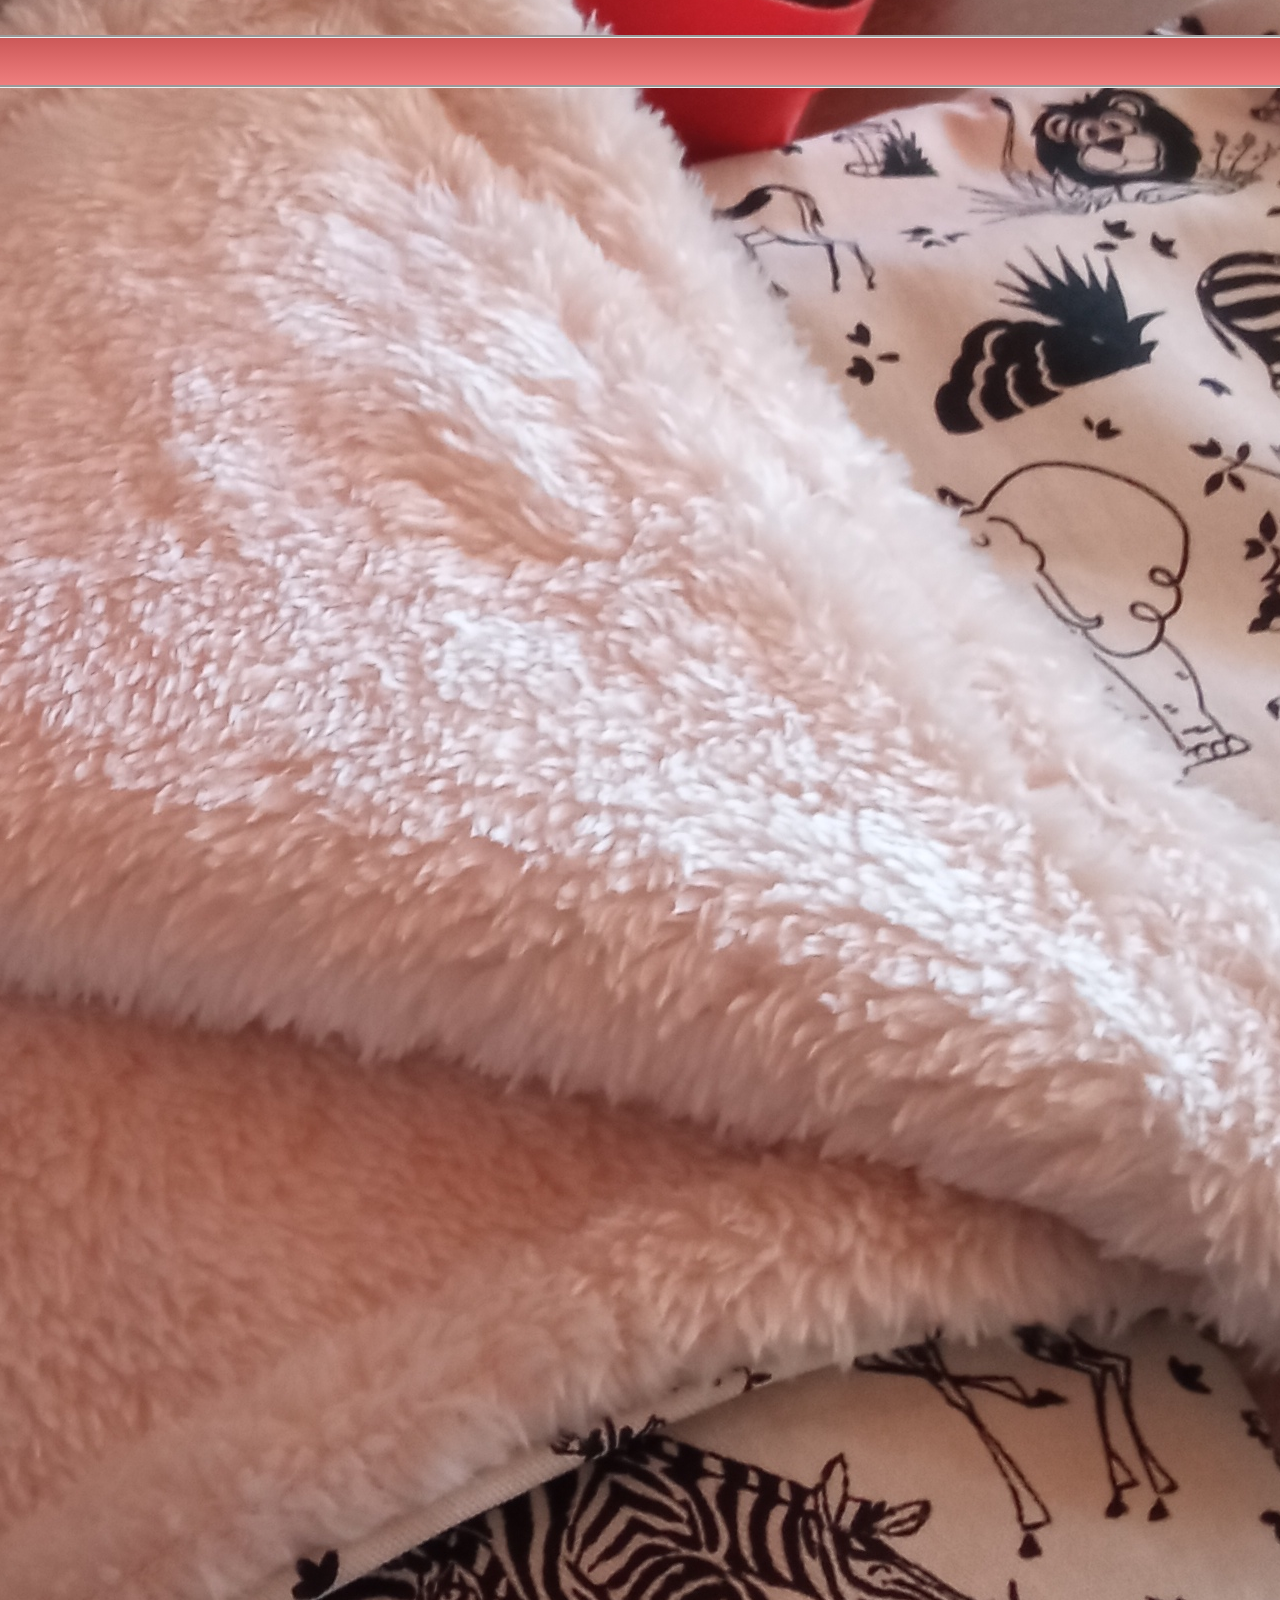
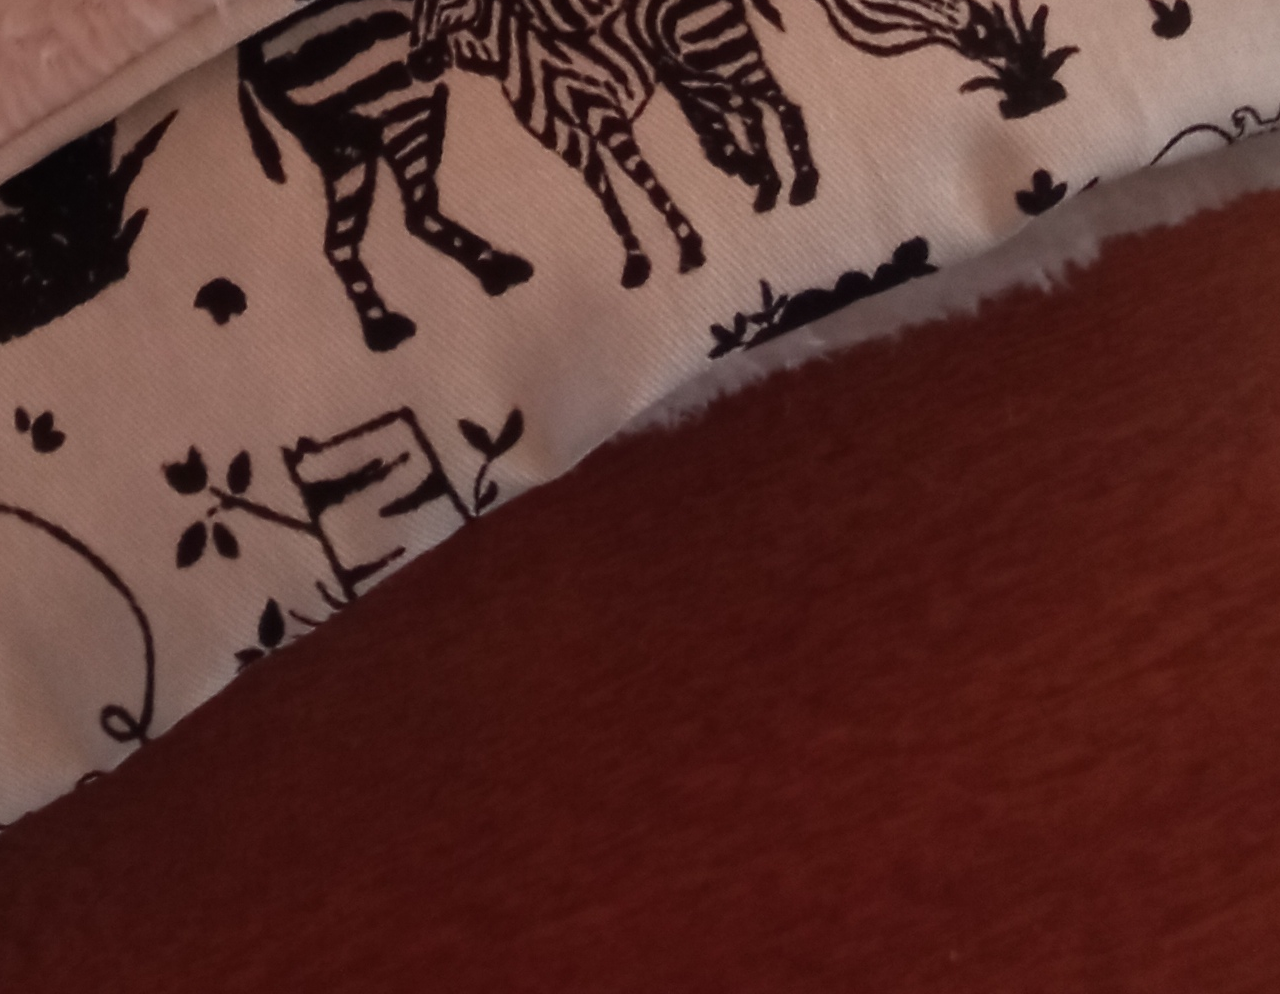
==== commit aa70414d: "Merge branch 'version1'" ====
--- a/index.html
+++ b/index.html
@@ -4,14 +4,42 @@
         <meta charset="UTF-8">
         <meta http-equiv="X-UA-Compatible" content="IE=edge">
         <meta name="viewport" content="width=device-width, initial-scale=1.0">
+<<<<<<< HEAD
+        <link rel="stylesheet" href="./styles/styles.css">
+=======
         <link href="https://cdn.jsdelivr.net/npm/bootstrap@5.2.0/dist/css/bootstrap.min.css" rel="stylesheet" integrity="sha384-gH2yIJqKdNHPEq0n4Mqa/HGKIhSkIHeL5AyhkYV8i59U5AR6csBvApHHNl/vI1Bx" crossorigin="anonymous">
         <link rel="stylesheet" href="../styles/styles.css">
         <!-- CSS only -->
 
+>>>>>>> version1
         <title>Dulce Espera</title> 
         <link rel="icon" href="./imagen/favicon-16x16.png" type="image/png"> 
     </head> 
     <body class="contenedor">
+<<<<<<< HEAD
+<<<<<<< HEAD
+        <header class="header">
+            <div class="logo">
+                <img src="./Imagen/Logo.jpg" height="100px" width="150px"  alt="logo">
+            </div>
+                <h1 class="cabeceratitulo">DULCE ESPERA ALTA GRACIA</h1>
+        
+            <nav class="navegacion">
+                <ul>       
+                    <li><a href="./paginas/nosotros.html">Nosotros</a></li>         
+                    <li><a href="./paginas/tienda.html">Tienda</a></li>  
+                    <li><a href="./paginas/estampas.html">Estampas</a></li> 
+                    <li><a href="./paginas/galeria.html">Galeria</a></li> 
+                    <li><a href="./paginas/contacto.html">Contacto</a></li> 
+                </ul>  
+            </nav>
+        </header>
+              
+        <main class="fondomantas">
+        
+            <img src="./imagen/fondomantas.jpg" alt="manta" height="500px" width="500px">
+            <br>
+=======
         <header class="header"> 
             <br>              
             <nav class="navbar navbar-expand-lg bg-transparent position-sticky m-5 p-5">
@@ -77,6 +105,7 @@
            <br>
            
 
+>>>>>>> version1
     <footer class="text-bg-danger p-1">dulce espera altagracia 2022</footer>
     <!-- JavaScript Bundle with Popper -->
     <script src="https://cdn.jsdelivr.net/npm/bootstrap@5.2.0/dist/js/bootstrap.bundle.min.js" integrity="sha384-A3rJD856KowSb7dwlZdYEkO39Gagi7vIsF0jrRAoQmDKKtQBHUuLZ9AsSv4jD4Xa" crossorigin="anonymous"></script>
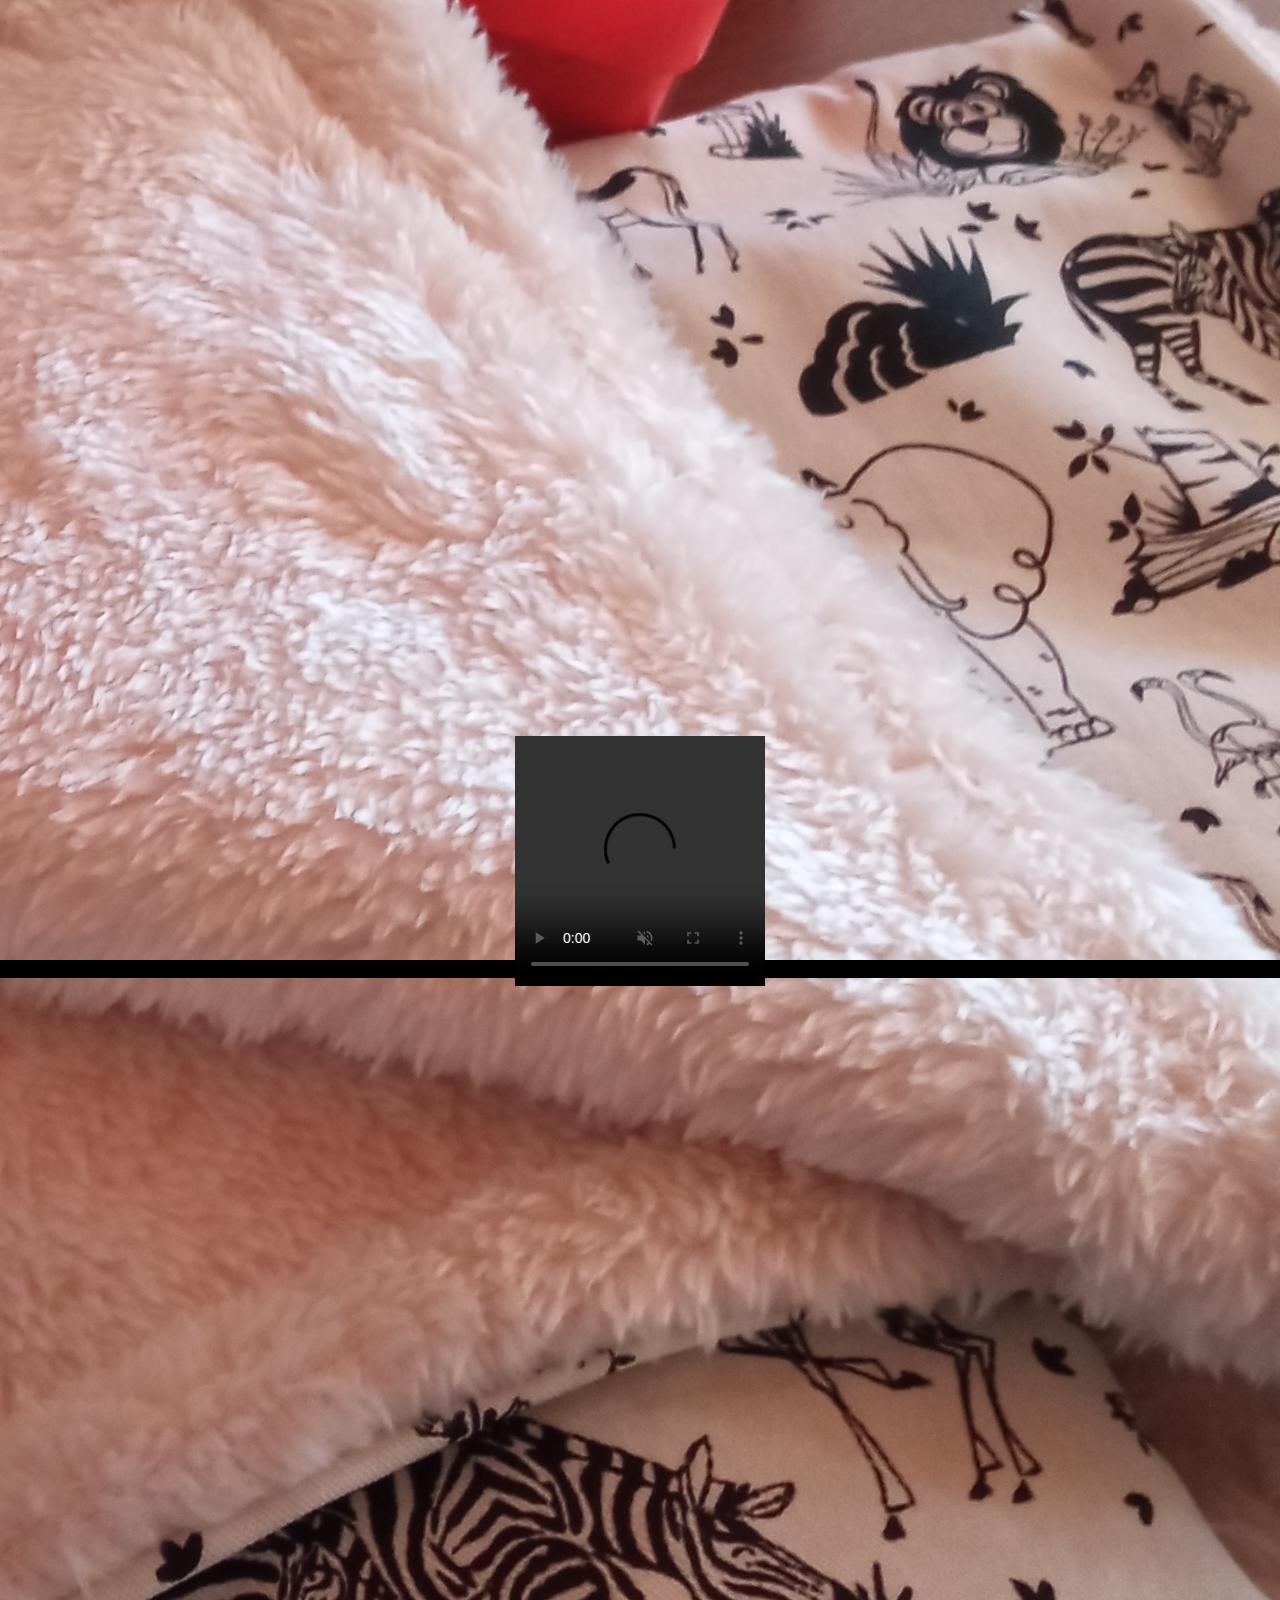
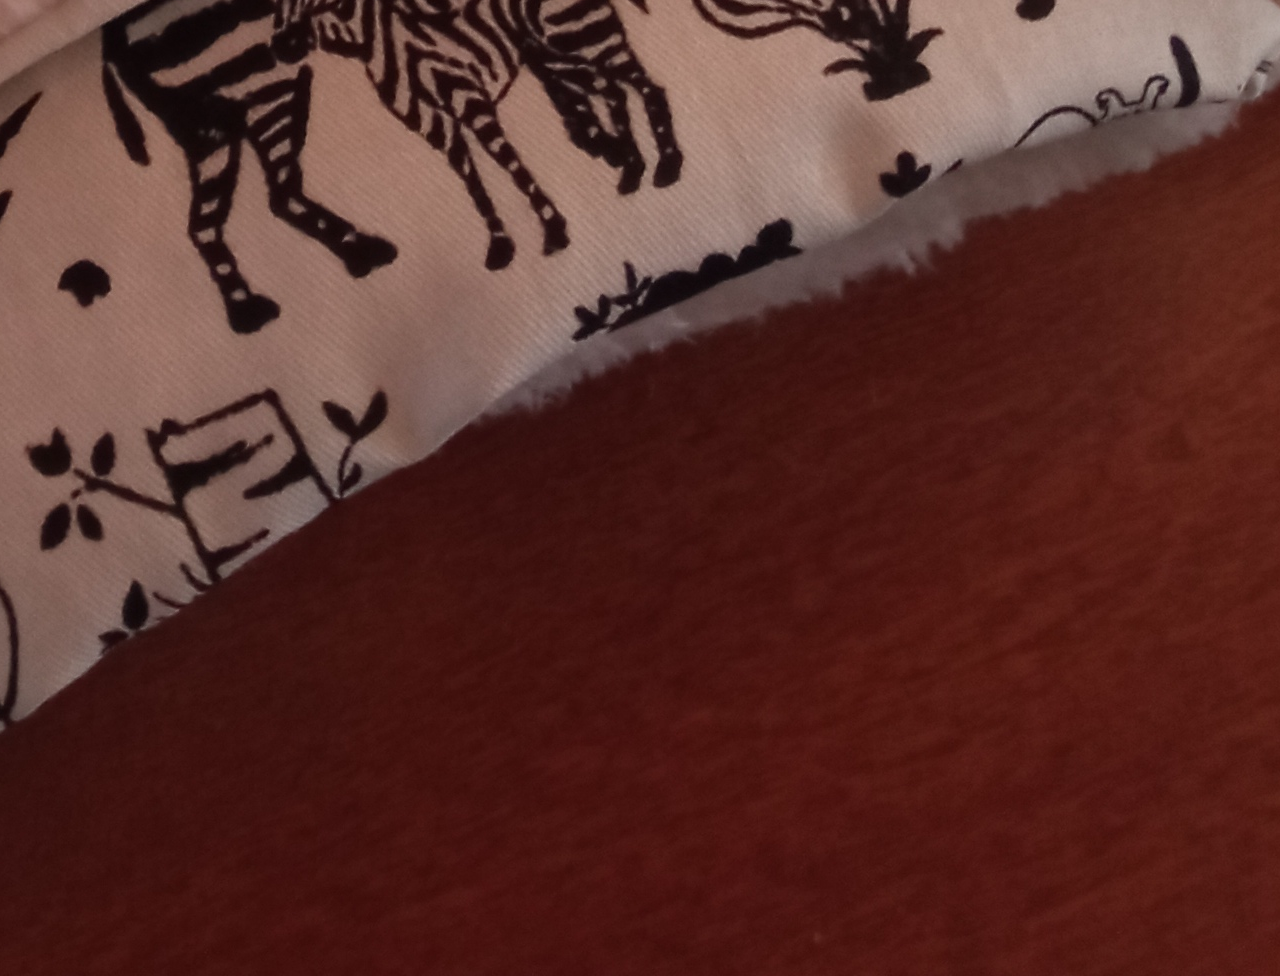
==== commit f9b0f2d8: "corrijo index" ====
--- a/index.html
+++ b/index.html
@@ -4,42 +4,14 @@
         <meta charset="UTF-8">
         <meta http-equiv="X-UA-Compatible" content="IE=edge">
         <meta name="viewport" content="width=device-width, initial-scale=1.0">
-<<<<<<< HEAD
-        <link rel="stylesheet" href="./styles/styles.css">
-=======
         <link href="https://cdn.jsdelivr.net/npm/bootstrap@5.2.0/dist/css/bootstrap.min.css" rel="stylesheet" integrity="sha384-gH2yIJqKdNHPEq0n4Mqa/HGKIhSkIHeL5AyhkYV8i59U5AR6csBvApHHNl/vI1Bx" crossorigin="anonymous">
         <link rel="stylesheet" href="../styles/styles.css">
         <!-- CSS only -->
 
->>>>>>> version1
         <title>Dulce Espera</title> 
         <link rel="icon" href="./imagen/favicon-16x16.png" type="image/png"> 
     </head> 
     <body class="contenedor">
-<<<<<<< HEAD
-<<<<<<< HEAD
-        <header class="header">
-            <div class="logo">
-                <img src="./Imagen/Logo.jpg" height="100px" width="150px"  alt="logo">
-            </div>
-                <h1 class="cabeceratitulo">DULCE ESPERA ALTA GRACIA</h1>
-        
-            <nav class="navegacion">
-                <ul>       
-                    <li><a href="./paginas/nosotros.html">Nosotros</a></li>         
-                    <li><a href="./paginas/tienda.html">Tienda</a></li>  
-                    <li><a href="./paginas/estampas.html">Estampas</a></li> 
-                    <li><a href="./paginas/galeria.html">Galeria</a></li> 
-                    <li><a href="./paginas/contacto.html">Contacto</a></li> 
-                </ul>  
-            </nav>
-        </header>
-              
-        <main class="fondomantas">
-        
-            <img src="./imagen/fondomantas.jpg" alt="manta" height="500px" width="500px">
-            <br>
-=======
         <header class="header"> 
             <br>              
             <nav class="navbar navbar-expand-lg bg-transparent position-sticky m-5 p-5">
@@ -105,7 +77,6 @@
            <br>
            
 
->>>>>>> version1
     <footer class="text-bg-danger p-1">dulce espera altagracia 2022</footer>
     <!-- JavaScript Bundle with Popper -->
     <script src="https://cdn.jsdelivr.net/npm/bootstrap@5.2.0/dist/js/bootstrap.bundle.min.js" integrity="sha384-A3rJD856KowSb7dwlZdYEkO39Gagi7vIsF0jrRAoQmDKKtQBHUuLZ9AsSv4jD4Xa" crossorigin="anonymous"></script>
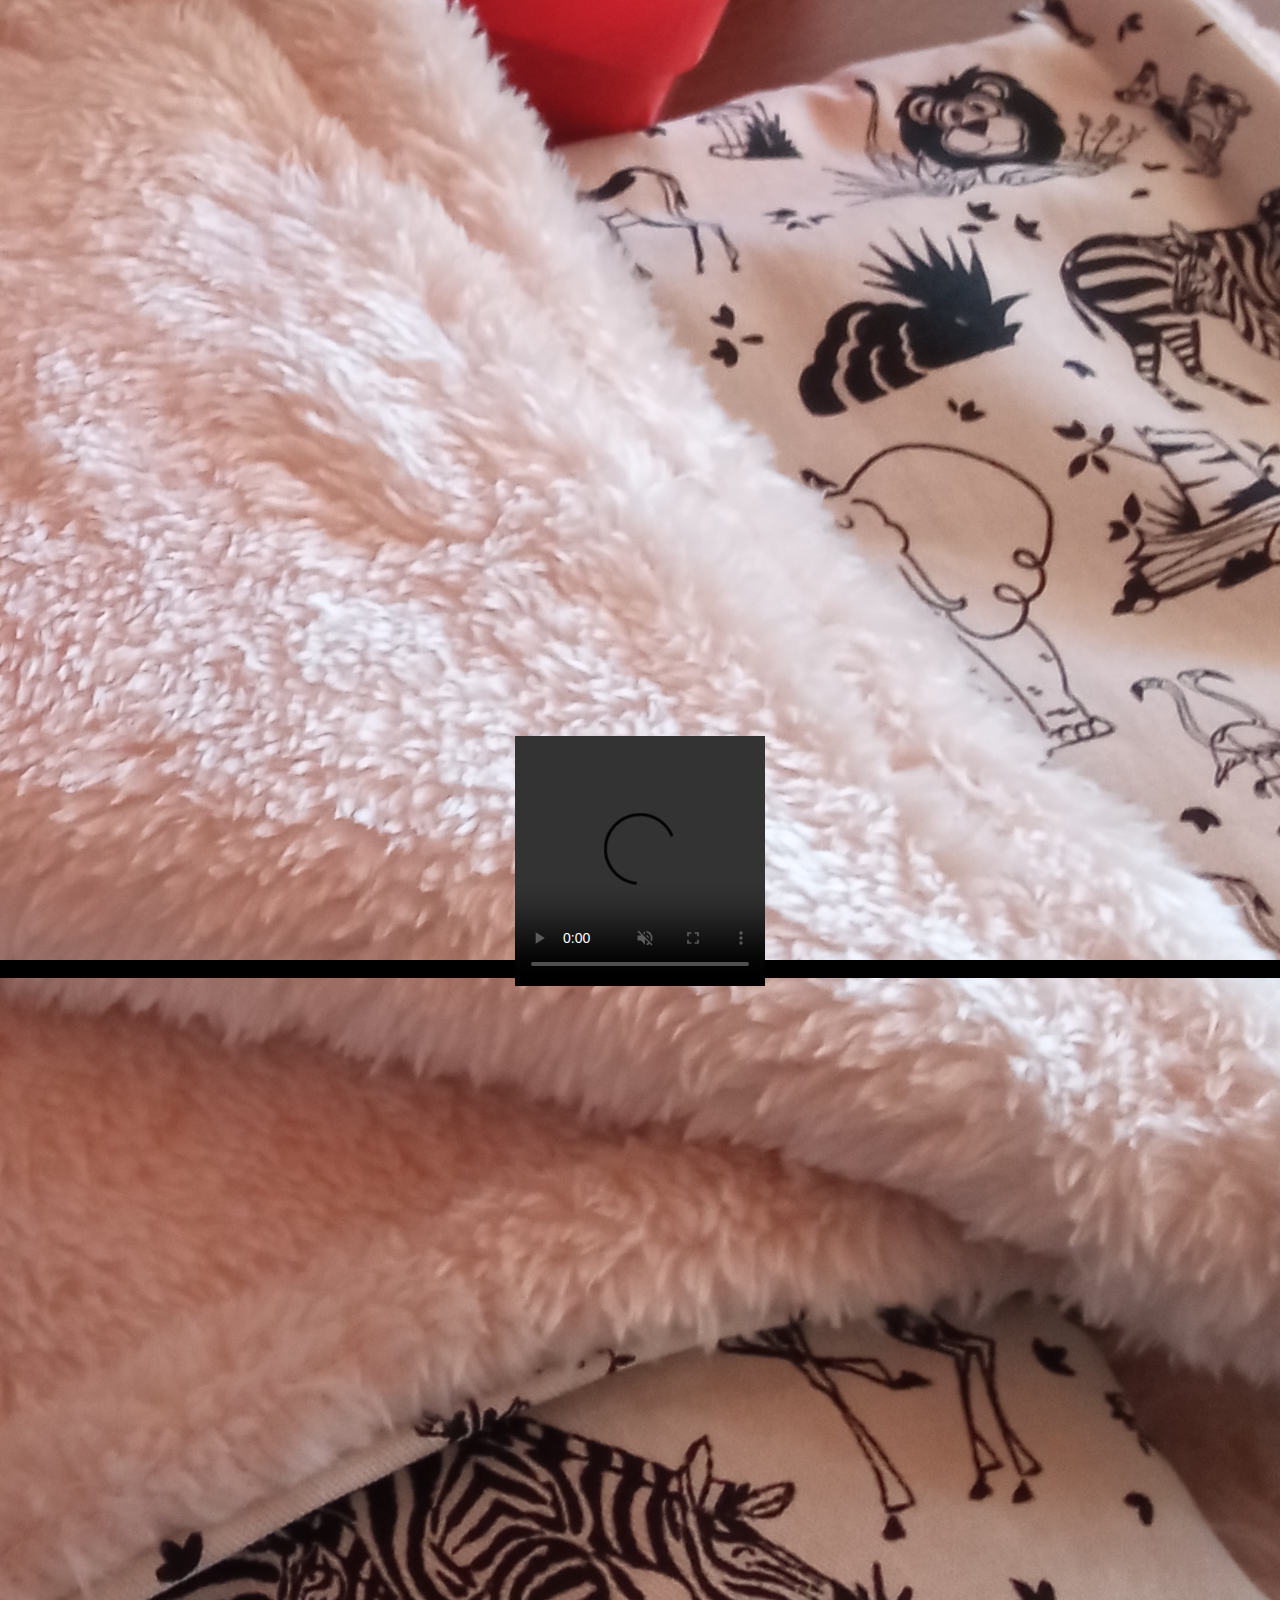
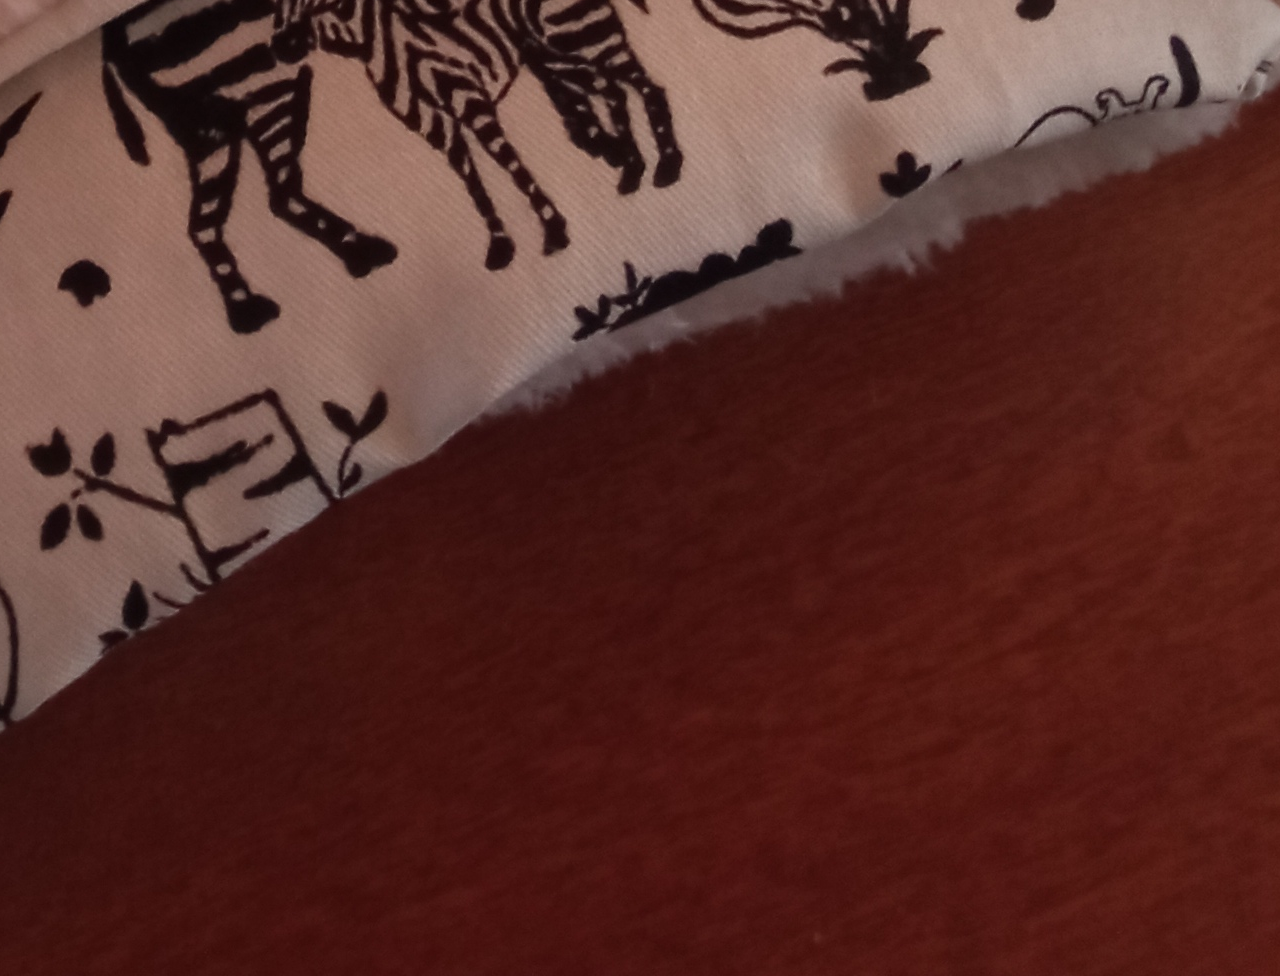
==== commit 9f8a2f18: "cambio index" ====
--- a/index.html
+++ b/index.html
@@ -5,7 +5,7 @@
         <meta http-equiv="X-UA-Compatible" content="IE=edge">
         <meta name="viewport" content="width=device-width, initial-scale=1.0">
         <link href="https://cdn.jsdelivr.net/npm/bootstrap@5.2.0/dist/css/bootstrap.min.css" rel="stylesheet" integrity="sha384-gH2yIJqKdNHPEq0n4Mqa/HGKIhSkIHeL5AyhkYV8i59U5AR6csBvApHHNl/vI1Bx" crossorigin="anonymous">
-        <link rel="stylesheet" href="../styles/styles.css">
+        <link rel="stylesheet" href="./styles/styles.css">
         <!-- CSS only -->
 
         <title>Dulce Espera</title> 
@@ -16,33 +16,34 @@
             <br>              
             <nav class="navbar navbar-expand-lg bg-transparent position-sticky m-5 p-5">
                 <div class="container-fluid" >
-                  <a class="navbar-brand " href="../paginas/contacto.html">Dulce Espera</a>
+                  <a class="navbar-brand " href="./paginas/contacto.html">Dulce Espera</a>
                   <button class="navbar-toggler " type="button" data-bs-toggle="collapse" data-bs-target="#navbarSupportedContent" aria-controls="navbarSupportedContent" aria-expanded="false" aria-label="Toggle navigation">
                     <span class="navbar-toggler-icon"></span>
                   </button>
                 <div class="collapse navbar-collapse" id="navbarSupportedContent">
                     <ul class="navbar-nav ms-auto p-1 bg-transparent  ms-2 mb-lg-0">
                         <li class="nav-item ">
-                           <a class="nav-link active" aria-current="page" href="../paginas/nosotros.html">Nosotros</a>
+                           <a class="nav-link active" aria-current="page" href="./paginas/nosotros.html">Nosotros</a>
                         </li>
                         <li class="nav-item">
-                           <a class="nav-link active" aria-current="page" href="../paginas/tienda.html">Tienda</a>
+                           <a class="nav-link active" aria-current="page" href="./paginas/tienda.html">Tienda</a>
                         </li>
                         <li class="nav-item">
-                           <a class="nav-link active" aria-current="page" href="../paginas/estampas.html">Estampas</a>
+                           <a class="nav-link active" aria-current="page" href="./paginas/estampas.html">Estampas</a>
                         </li>
                         <li class="nav-item">
-                           <a class="nav-link active" aria-current="page" href="../paginas/galeria.html">Galeria</a>
+                           <a class="nav-link active" aria-current="page" href="./paginas/galeria.html">Galeria</a>
                         </li>
                         <li class="nav-item">
-                           <a class="nav-link active" aria-current="page" href="../paginas/contacto.html">Contacto</a>
+                           <a class="nav-link active" aria-current="page" href="dulceespera.spadea.zip">Contacto</a>
                         </li>
                     </ul>                  
                   </div>
                 </div>
               </nav>              
         </header>          
-              <img src="./Imagen/Logo.jpg" height="150px" width="150px"  alt="logo">
+        <img src="./Imagen/Logo.jpg" height="150px" width="150px"  alt="logo">
+              
             <div id="carouselExampleIndicators" class="carousel slide h-50 w-50 ms-auto" data-bs-ride="true">
                 <div class="carousel-indicators">
                   <button type="button" data-bs-target="#carouselExampleIndicators" data-bs-slide-to="0" class="active" aria-current="true" aria-label="Slide 1"></button>
--- a/styles/styles.css
+++ b/styles/styles.css
@@ -382,7 +382,7 @@
 
 .contenedor{
    background-image: linear-gradient( rgb(233, 122, 122),rgb(153, 46, 46));
-}*/
+}
 .contenedorEstampas{
    background-image: linear-gradient( rgb(233, 122, 122),rgb(153, 46, 46));
 }
@@ -410,7 +410,9 @@
 a:hover{
    background-color: rgb(217, 111, 111); font-weight: bold;
 }
-
+.imagenes:hover{
+   scale: 1.5;
+}
 
 
 
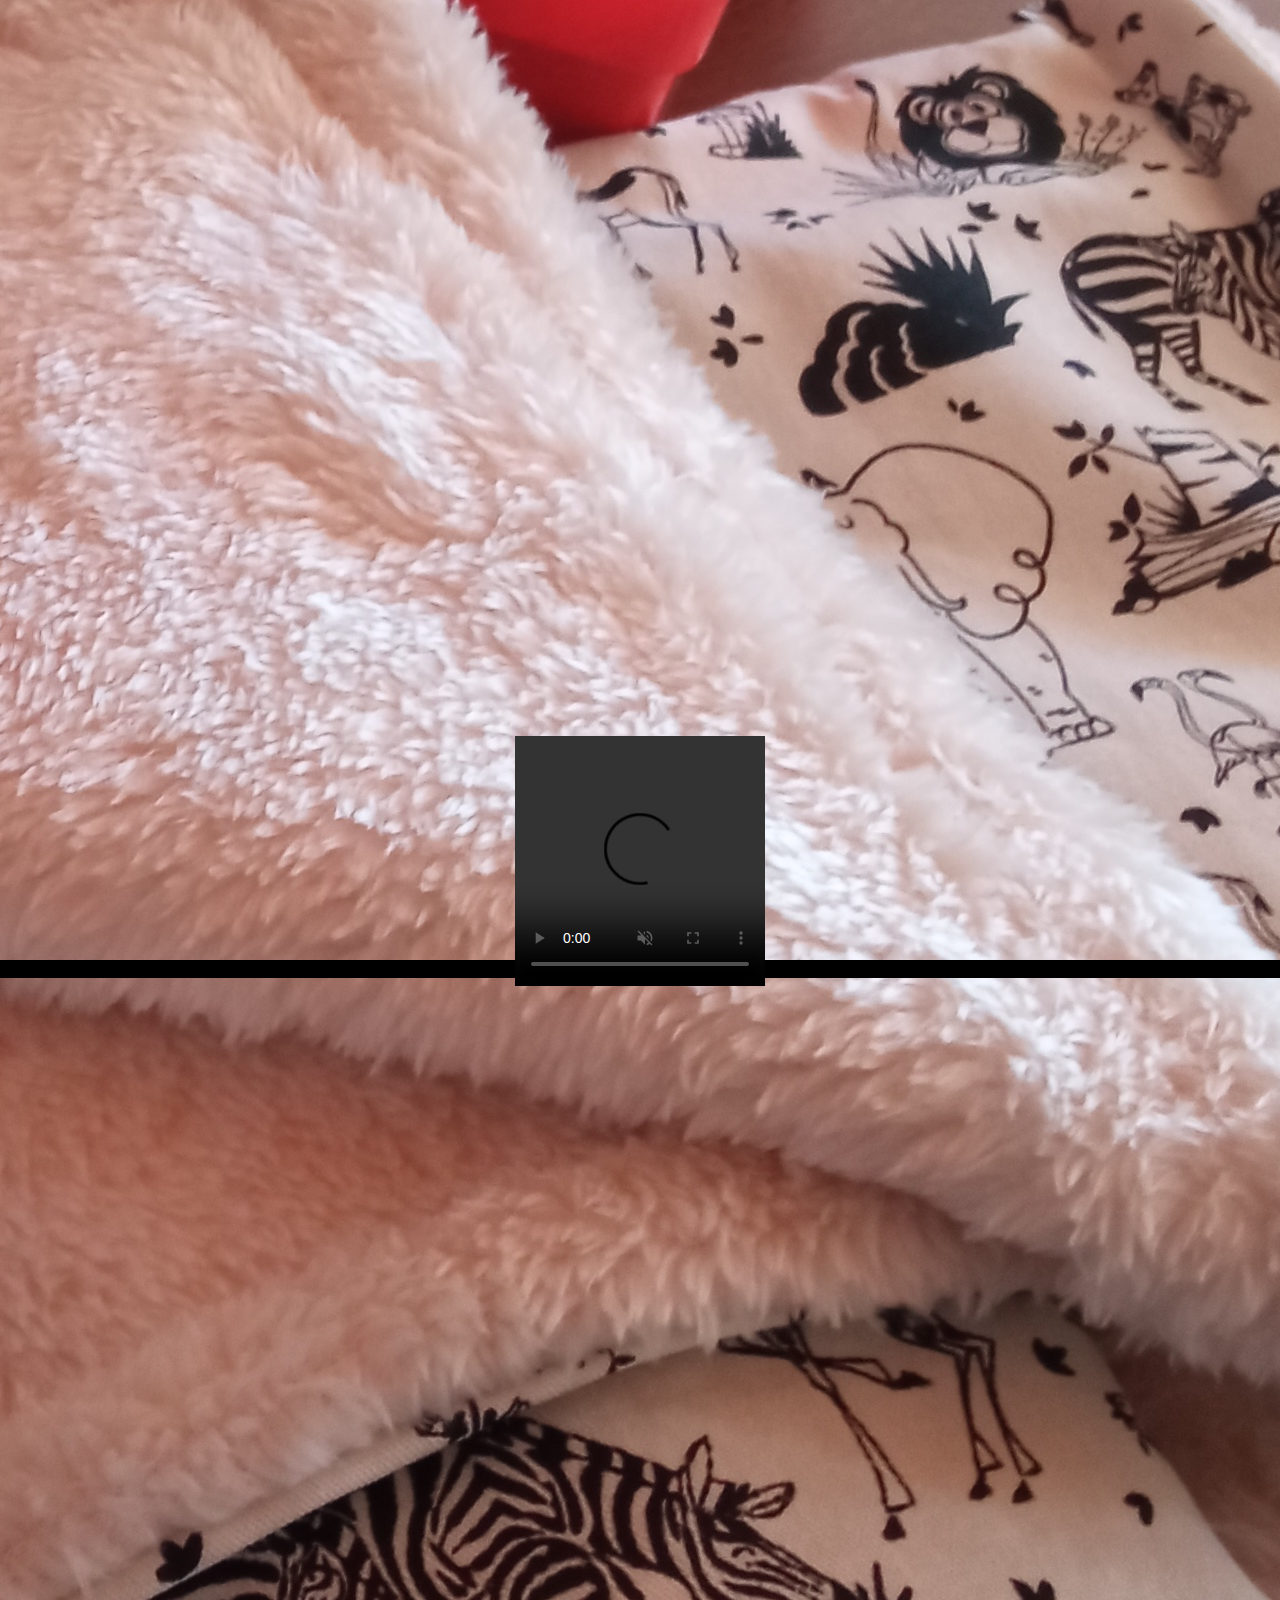
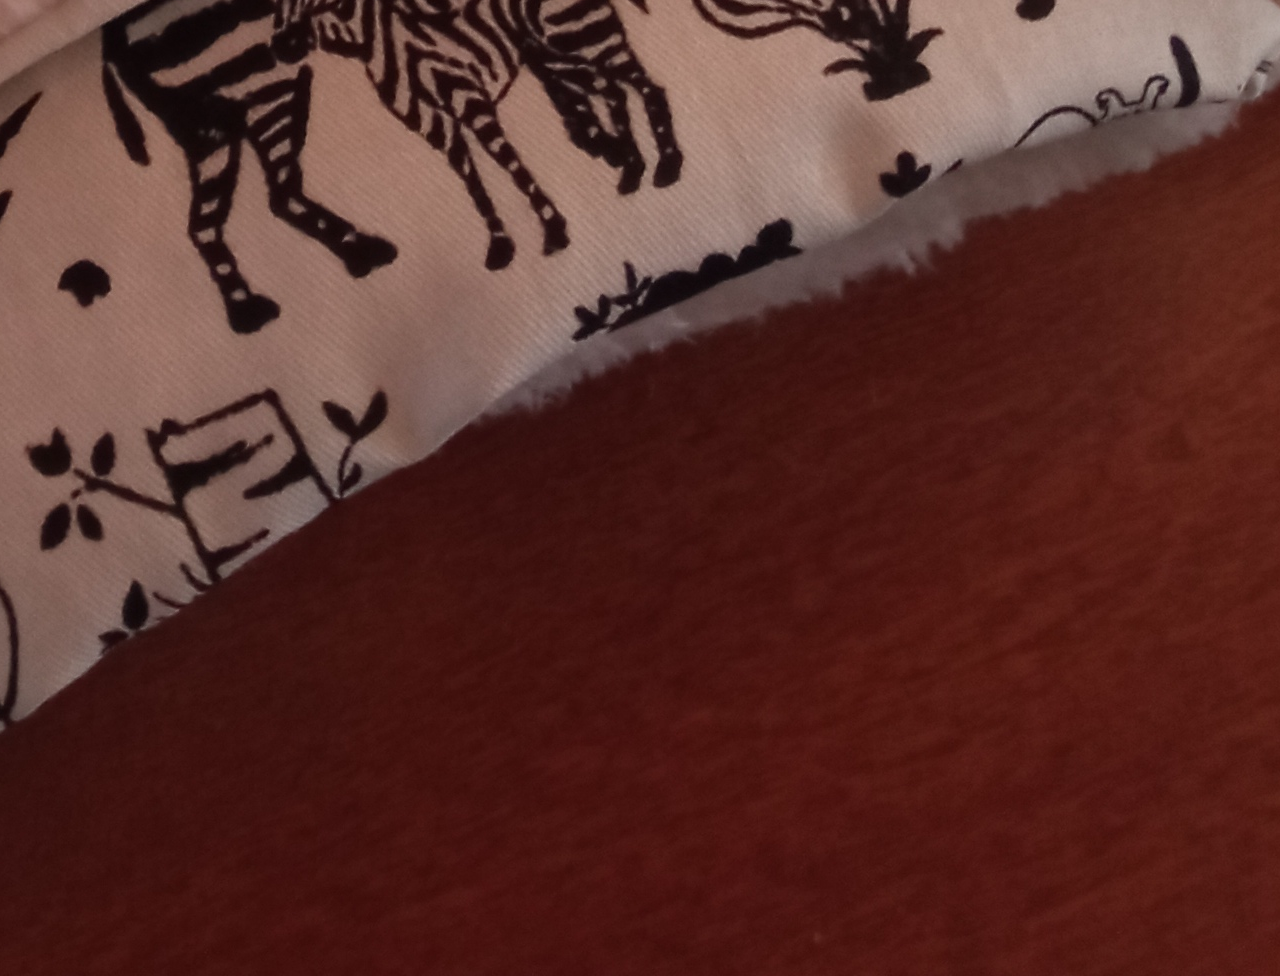
==== commit 28fb9975: "se da nuevo formato" ====
--- a/index.html
+++ b/index.html
@@ -1,88 +1,92 @@
 <!DOCTYPE html>
-    <html lang="es">
-    <head>
-        <meta charset="UTF-8">
-        <meta http-equiv="X-UA-Compatible" content="IE=edge">
-        <meta name="viewport" content="width=device-width, initial-scale=1.0">
-        <link href="https://cdn.jsdelivr.net/npm/bootstrap@5.2.0/dist/css/bootstrap.min.css" rel="stylesheet" integrity="sha384-gH2yIJqKdNHPEq0n4Mqa/HGKIhSkIHeL5AyhkYV8i59U5AR6csBvApHHNl/vI1Bx" crossorigin="anonymous">
-        <link rel="stylesheet" href="./styles/styles.css">
-        <!-- CSS only -->
+<html lang="es">
 
-        <title>Dulce Espera</title> 
-        <link rel="icon" href="./imagen/favicon-16x16.png" type="image/png"> 
-    </head> 
-    <body class="contenedor">
-        <header class="header"> 
-            <br>              
-            <nav class="navbar navbar-expand-lg bg-transparent position-sticky m-5 p-5">
-                <div class="container-fluid" >
-                  <a class="navbar-brand " href="./paginas/contacto.html">Dulce Espera</a>
-                  <button class="navbar-toggler " type="button" data-bs-toggle="collapse" data-bs-target="#navbarSupportedContent" aria-controls="navbarSupportedContent" aria-expanded="false" aria-label="Toggle navigation">
-                    <span class="navbar-toggler-icon"></span>
-                  </button>
-                <div class="collapse navbar-collapse" id="navbarSupportedContent">
-                    <ul class="navbar-nav ms-auto p-1 bg-transparent  ms-2 mb-lg-0">
-                        <li class="nav-item ">
-                           <a class="nav-link active" aria-current="page" href="./paginas/nosotros.html">Nosotros</a>
-                        </li>
-                        <li class="nav-item">
-                           <a class="nav-link active" aria-current="page" href="./paginas/tienda.html">Tienda</a>
-                        </li>
-                        <li class="nav-item">
-                           <a class="nav-link active" aria-current="page" href="./paginas/estampas.html">Estampas</a>
-                        </li>
-                        <li class="nav-item">
-                           <a class="nav-link active" aria-current="page" href="./paginas/galeria.html">Galeria</a>
-                        </li>
-                        <li class="nav-item">
-                           <a class="nav-link active" aria-current="page" href="dulceespera.spadea.zip">Contacto</a>
-                        </li>
-                    </ul>                  
-                  </div>
-                </div>
-              </nav>              
-        </header>          
-        <img src="./Imagen/Logo.jpg" height="150px" width="150px"  alt="logo">
-              
-            <div id="carouselExampleIndicators" class="carousel slide h-50 w-50 ms-auto" data-bs-ride="true">
-                <div class="carousel-indicators">
-                  <button type="button" data-bs-target="#carouselExampleIndicators" data-bs-slide-to="0" class="active" aria-current="true" aria-label="Slide 1"></button>
-                  <button type="button" data-bs-target="#carouselExampleIndicators" data-bs-slide-to="1" aria-label="Slide 2"></button>
-                  
-                </div>
-                <div class="carousel-inner h-50 w-25">
-                  <div class="carousel-item active">
-                    <img src="./imagen/fondomantas.jpg" class="d-block w-100" alt="mantas">
-                  </div>
-                  <div class="carousel-item">
-                    <img src="./imagen/nidito.jpg" class="d-block w-100" alt="nidito...">
-                  </div>
-                  
-                </div>
-                <button class="carousel-control-prev" type="button" data-bs-target="#carouselExampleIndicators" data-bs-slide="prev">
-                  <span class="carousel-control-prev-icon" aria-hidden="true"></span>
-                  <span class="visually-hidden">Previous</span>
-                </button>
-                <button class="carousel-control-next" type="button" data-bs-target="#carouselExampleIndicators" data-bs-slide="next">
-                  <span class="carousel-control-next-icon" aria-hidden="true"></span>
-                  <span class="visually-hidden">Next</span>
-                </button>
-              </div>            
-               <div class="video"> 
-              <video width="250px"; height="250px"; autoplay muted controls>
-              <source src="./imagen/VID-20210614-WA0072.mp4" type="video/mp4">
-            </video>
+<head>
+  <meta charset="UTF-8">
+  <meta http-equiv="X-UA-Compatible" content="IE=edge">
+  <meta name="viewport" content="width=device-width, initial-scale=1.0">
+  <link href="https://cdn.jsdelivr.net/npm/bootstrap@5.2.0/dist/css/bootstrap.min.css" rel="stylesheet"
+    integrity="sha384-gH2yIJqKdNHPEq0n4Mqa/HGKIhSkIHeL5AyhkYV8i59U5AR6csBvApHHNl/vI1Bx" crossorigin="anonymous">
+  <link rel="stylesheet" href="./styles/styles.css">
+  <!-- CSS only -->
+  <title>Dulce Espera</title>
+  <link rel="icon" href="./imagen/favicon-16x16.png" type="image/png" alt="bebe">
+</head>
+<body class="contenedor">
+  <header class="header">
+    <br>
+
+    <!--barra de navegacion bootstrap con responsive-->
+    <nav class="navbar navbar-expand-lg bg-transparent position-sticky m-5 p-5">
+      <div class="container-fluid">
+        <a class="navbar-brand " href="./paginas/contacto.html">Dulce Espera</a>
+        <button class="navbar-toggler " type="button" data-bs-toggle="collapse" data-bs-target="#navbarSupportedContent"
+          aria-controls="navbarSupportedContent" aria-expanded="false" aria-label="Toggle navigation">
+          <span class="navbar-toggler-icon"></span>
+        </button>
+        <div class="collapse navbar-collapse" id="navbarSupportedContent">
+          <ul class="navbar-nav ms-auto p-1 bg-transparent  ms-2 mb-lg-0">
+            <li class="nav-item ">
+              <a class="nav-link active" aria-current="page" href="./paginas/nosotros.html">Nosotros</a>
+            </li>
+            <li class="nav-item">
+              <a class="nav-link active" aria-current="page" href="./paginas/tienda.html">Tienda</a>
+            </li>
+            <li class="nav-item">
+              <a class="nav-link active" aria-current="page" href="./paginas/estampas.html">Estampas</a>
+            </li>
+            <li class="nav-item">
+              <a class="nav-link active" aria-current="page" href="./paginas/galeria.html">Galeria</a>
+            </li>
+            <li class="nav-item">
+              <a class="nav-link active" aria-current="page" href="./paginas/contacto.html">Contacto</a>
+            </li>
+          </ul>
         </div>
-              
-               
-           <br>
-           
+      </div>
+    </nav>
+  </header>
+  <img src="./Imagen/Logo.jpg" height="50px" width="50px" alt="logo">
 
-    <footer class="text-bg-danger p-1">dulce espera altagracia 2022</footer>
-    <!-- JavaScript Bundle with Popper -->
-    <script src="https://cdn.jsdelivr.net/npm/bootstrap@5.2.0/dist/js/bootstrap.bundle.min.js" integrity="sha384-A3rJD856KowSb7dwlZdYEkO39Gagi7vIsF0jrRAoQmDKKtQBHUuLZ9AsSv4jD4Xa" crossorigin="anonymous"></script>
-    </body>
-</html>
-    
-    
-     +  <!--carrusel de novedades-->
+  <div id="carouselExampleIndicators" class="carousel slide h-50 w-50 ms-auto" data-bs-ride="true">
+    <div class="carousel-indicators">
+      <button type="button" data-bs-target="#carouselExampleIndicators" data-bs-slide-to="0" class="active"
+        aria-current="true" aria-label="Slide 1"></button>
+      <button type="button" data-bs-target="#carouselExampleIndicators" data-bs-slide-to="1"
+        aria-label="Slide 2"></button>
+    </div>
+    <div class="carousel-inner h-50 w-25">
+      <div class="carousel-item active">
+        <img src="./imagen/fondomantas.jpg" class="d-block w-100" alt="mantas">
+      </div>
+      <div class="carousel-item">
+        <img src="./imagen/nidito.jpg" class="d-block w-100" alt="nidito">
+      </div>
+    </div>
+    <button class="carousel-control-prev" type="button" data-bs-target="#carouselExampleIndicators"
+      data-bs-slide="prev">
+      <span class="carousel-control-prev-icon" aria-hidden="true"></span>
+      <span class="visually-hidden">Previous</span>
+    </button>
+    <button class="carousel-control-next" type="button" data-bs-target="#carouselExampleIndicators"
+      data-bs-slide="next">
+      <span class="carousel-control-next-icon" aria-hidden="true"></span>
+      <span class="visually-hidden">Next</span>
+    </button>
+  </div>
+  
+  <!--video con cambiador de paseo-->
+  <div class="video">
+    <video width="250px" ; height="250px" ; autoplay muted controls>
+      <source src="./imagen/VID-20210614-WA0072.mp4" type="video/mp4">
+    </video>
+  </div>
+  <br>
+  <footer class="text-bg-light p-1">dulce espera altagracia 2022</footer>
+  <!-- JavaScript Bundle with Popper -->
+  <script src="https://cdn.jsdelivr.net/npm/bootstrap@5.2.0/dist/js/bootstrap.bundle.min.js"
+    integrity="sha384-A3rJD856KowSb7dwlZdYEkO39Gagi7vIsF0jrRAoQmDKKtQBHUuLZ9AsSv4jD4Xa"
+    crossorigin="anonymous"></script>
+</body>
+</html>--- a/styles/styles.css
+++ b/styles/styles.css
@@ -5,7 +5,7 @@
     padding: 0px;
    }
 /*formato general*/ 
-header {background-color: rgb(216, 103, 103);
+header {background-color: rgb(206, 212, 216);
        align-content: center;
        border: 3px solid rgb(51, 50, 49); 
        font-size:15px;
@@ -15,7 +15,7 @@
    display: flex;
    justify-content: center;
    }
-main {background-color: rgb(172, 95, 95);
+main {background-color: rgb(206, 212, 216);
    display: flex;
    }
 a {text-align: center; 
@@ -33,7 +33,7 @@
              display: block;
              margin-top: 10px;
             }
-.artitulo {border: 03px solid rgb(46, 31, 50);
+.articulo {border: 03px solid rgb(46, 31, 50);
                text-align: center;
             }               
 /*estilo navegacion*/
@@ -60,8 +60,8 @@
        text-align: center;
       }
 /*nosotros parrafo*/       
-p {color: rgb(247, 199, 144); 
-   background-color: rgb(88, 70, 49);
+p {color: rgb(88, 70, 49); 
+   background-color: rgb(206, 212, 216);
    font-size: larger;
    text-align: center;
    }
@@ -91,8 +91,8 @@
           }
 
          /* contacto */
-.formulario {background-color: rgb(233, 225, 226);
-           color: rgb(94, 38, 45);
+.formulario {background-color: rgb(206, 212, 216);
+           color: rgb(139, 115, 117);
            text-align: center;
            height: 800px;
            }
@@ -170,6 +170,7 @@
            } 
 
 .contenedor {
+   
            display: grid; 
            grid-template-areas: "header""navegacion""fondomantas""footer";
            grid-template-columns: 100%;
@@ -195,20 +196,20 @@
 }
 .productosmama {display: grid;
    grid-template-columns: 30% 70%;
-   background-color: rgb(247, 199, 144) ;
+   background-color: rgb(206, 212, 216) ;
    color: rgb(88, 70, 49); 
 }
 .productosbebe {display: grid;
    grid-template-columns: 30% 70%;
-   background-color: rgb(88, 70, 49);
-   color: rgb(247, 199, 144)
+   background-color: rgb(206, 212, 216);
+   color: rgb(88, 70, 49)
 }
 .contenedorNosotros {
    display: grid;
    grid-template-columns: auto;
    justify-content: center;
    align-content: center;
-   background-color: rgb(233, 182, 182);
+   background-color: rgb(206, 212, 216);
 }
 .contenedor {
    display: grid;
@@ -217,17 +218,17 @@
    align-content: center;
    background-color: rgb(118, 71, 71);
 }
-.contenedorTienda {background-color: rgb(233, 182, 182);
-}
-.contenedorEstampas {background-color: rgb(233, 182, 182);
-}
-.contenedorGaleria {background-color: rgb(233, 182, 182);
-}
-.contenedorContacto {background-color: rgb(233, 182, 182);
+.contenedorTienda {background-color: rgb(206, 212, 216);
+}
+.contenedorEstampas {background-color: rgb(206, 212, 216);
+}
+.contenedorGaleria {background-color: rgb(206, 212, 216);
+}
+.contenedorContacto {background-color: rgb(206, 212, 216);
 }
 .descripcion {
    display: grid;
-   grid-column: 1 / 2 ; border: 3px solid rgb(99, 48, 48);
+   grid-column: 1 / 2 ; border: 3px solid rgb(178, 184, 187);
 }
 .descripcion2 {
    display: grid;
@@ -377,27 +378,27 @@
 }
 /* gradiente / transformaciones */
 .contenedorGaleria{
-   background-image: linear-gradient( rgb(233, 122, 122),rgb(153, 46, 46));
+   background-image: linear-gradient( rgb(233, 122, 122),rgb(135, 97, 97));
 }
 
 .contenedor{
-   background-image: linear-gradient( rgb(233, 122, 122),rgb(153, 46, 46));
+   background-image: linear-gradient( rgb(233, 122, 122),rgb(135, 97, 97));
 }
 .contenedorEstampas{
-   background-image: linear-gradient( rgb(233, 122, 122),rgb(153, 46, 46));
+   background-image: linear-gradient( rgb(233, 122, 122),rgb(135, 97, 97));
 }
 .gridImagenes{ transform: translate(400px);  
  }
 .navegacion {transform: translate(20px)
 }
 .navegacion{
-   background-image: linear-gradient( rgb(204, 88, 88),rgb(239, 126, 126));
-}
-.contenedor{background-image: url(../Imagen/Logo.jpg);
+   background-image: linear-gradient( rgb(204, 88, 88),rgb(135, 97, 97));
+}
+.contenedor{background-image: url(../imagen/imagencolor.jpg);
    background-size: cover;
    background-repeat: no-repeat;
    background-position: center;
-   background-size: 80%;
+   background-size: 100%;
    height: 90vh
 }
 .main{
@@ -405,14 +406,31 @@
    justify-items: center;
 }
 .formulario{
-   background-color: rgb(239, 126, 126);
+   background-color: rgb(135, 97, 97);
 }
 a:hover{
-   background-color: rgb(217, 111, 111); font-weight: bold;
+   background-color: rgb(185, 203, 212); font-weight: bold;
 }
 .imagenes:hover{
    scale: 1.5;
 }
+.carousel-indicators{background-color: rgb(210, 215, 220);}
+   .contenedorNosotros{background-image: url(../imagen/imagencolor.jpg);
+      background-size: cover;
+      background-repeat: no-repeat;
+      background-position: center;
+      background-size: 100%;
+      height: 90vh}
+
+      .contenedorEstampas{background-image: url(../imagen/imagencolor.jpg);
+         background-size: cover;
+         background-repeat: no-repeat;
+         background-position: center;
+         background-size: 100%;
+         height: 90vh}
+
+      .header{height: 20rem;}
+
 
 
 
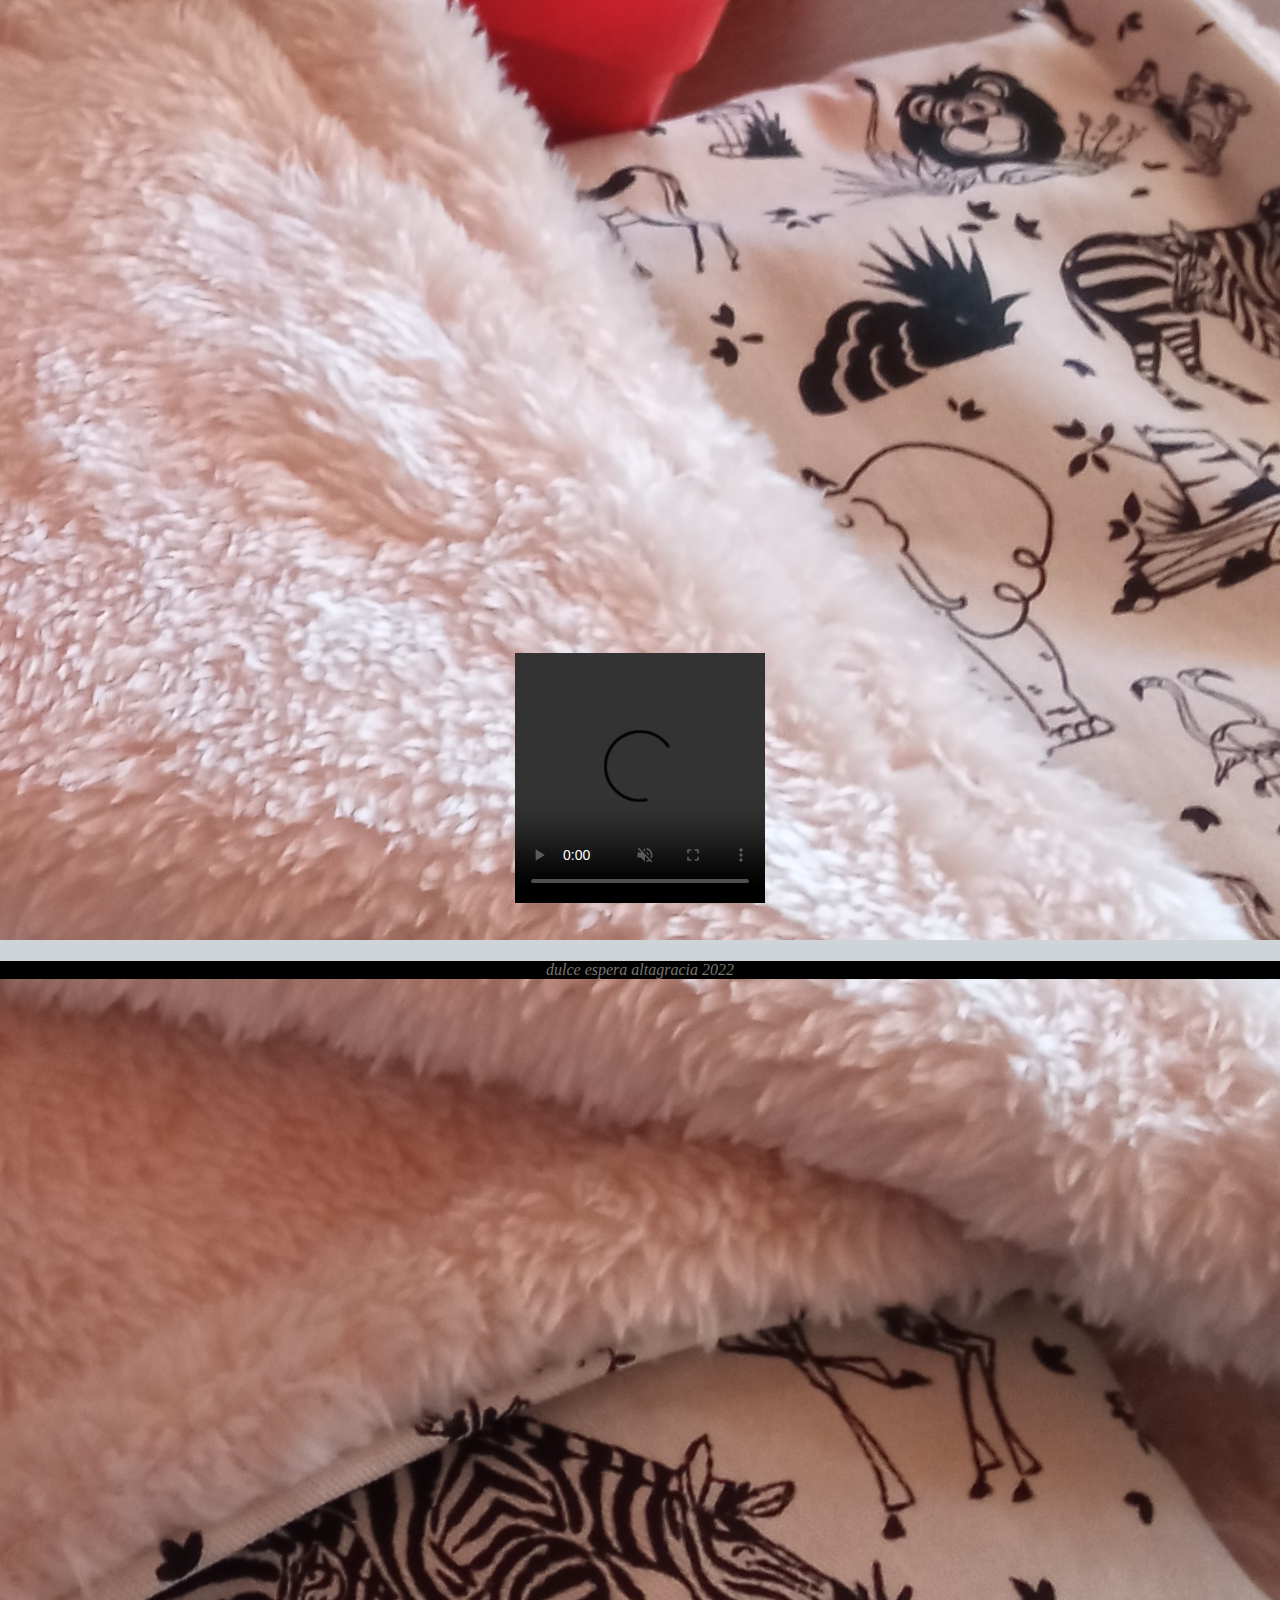
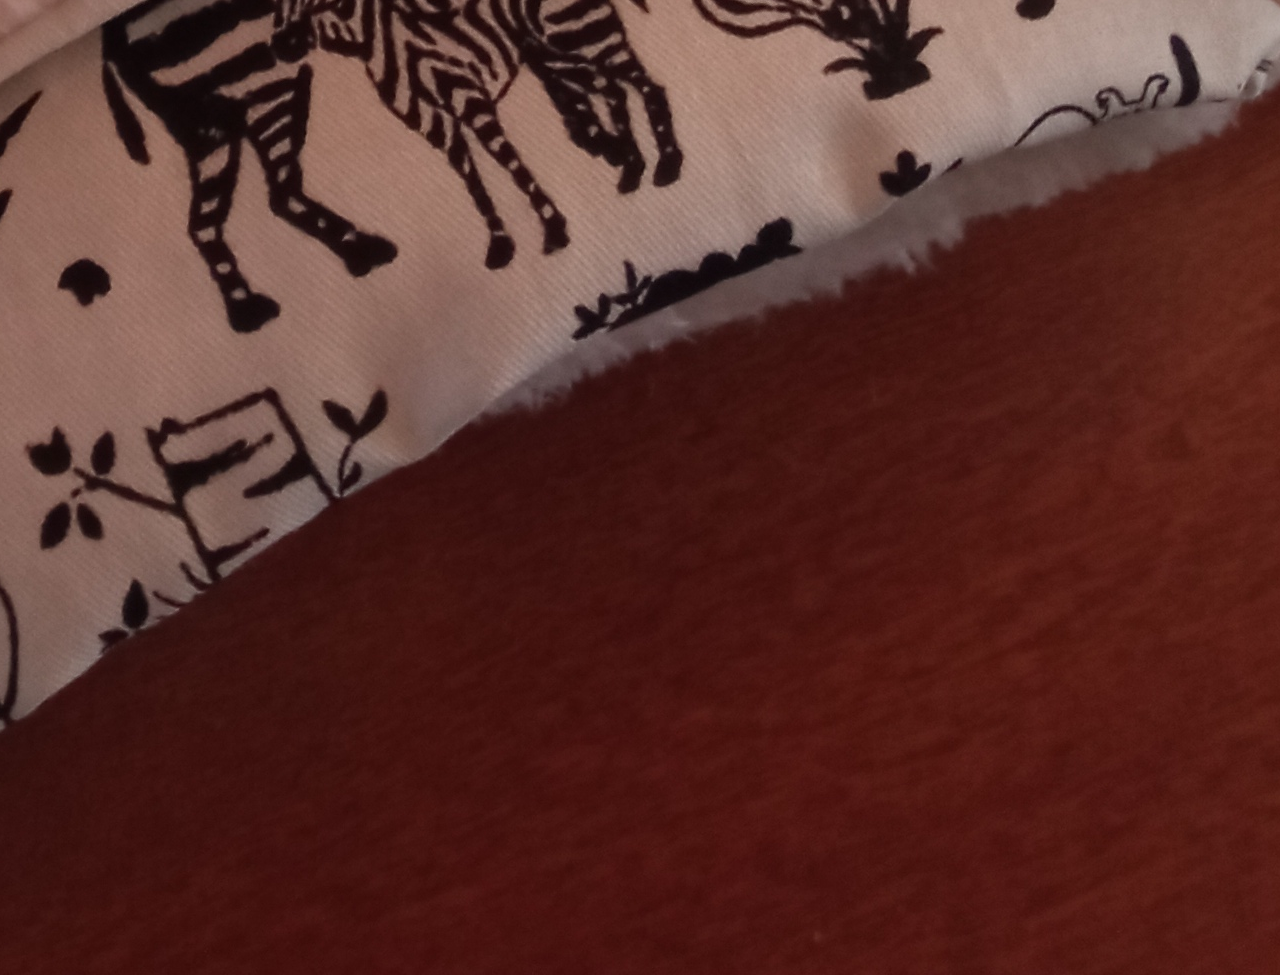
==== commit c3d4602d: "se aplica sass y seo" ====
--- a/index.html
+++ b/index.html
@@ -14,8 +14,8 @@
 </head>
 <body class="contenedor">
   <header class="header">
-    <br>
-
+        <br>
+        
     <!--barra de navegacion bootstrap con responsive-->
     <nav class="navbar navbar-expand-lg bg-transparent position-sticky m-5 p-5">
       <div class="container-fluid">
@@ -46,10 +46,12 @@
       </div>
     </nav>
   </header>
+  
   <img src="./Imagen/Logo.jpg" height="50px" width="50px" alt="logo">
-
+  
+  
   <!--carrusel de novedades-->
-  <div id="carouselExampleIndicators" class="carousel slide h-50 w-50 ms-auto" data-bs-ride="true">
+  <div id="carouselExampleIndicators" class="carousel slide h-50 w-50 mt-auto" data-bs-ride="true">
     <div class="carousel-indicators">
       <button type="button" data-bs-target="#carouselExampleIndicators" data-bs-slide-to="0" class="active"
         aria-current="true" aria-label="Slide 1"></button>
@@ -76,13 +78,19 @@
     </button>
   </div>
   
+  
   <!--video con cambiador de paseo-->
   <div class="video">
     <video width="250px" ; height="250px" ; autoplay muted controls>
       <source src="./imagen/VID-20210614-WA0072.mp4" type="video/mp4">
     </video>
   </div>
-  <br>
+  <!--botones-->
+  <main class="boton">
+    <button class="btn">OFERTAS</button>
+    <button class="btn">NOVEDADES</button></Main>
+  
+ 
   <footer class="text-bg-light p-1">dulce espera altagracia 2022</footer>
   <!-- JavaScript Bundle with Popper -->
   <script src="https://cdn.jsdelivr.net/npm/bootstrap@5.2.0/dist/js/bootstrap.bundle.min.js"
--- a/styles/styles.css
+++ b/styles/styles.css
@@ -399,8 +399,9 @@
    background-repeat: no-repeat;
    background-position: center;
    background-size: 100%;
-   height: 90vh
-}
+   height: 90vh;
+   
+   }
 .main{
    align-items: center;
    justify-items: center;
@@ -429,7 +430,11 @@
          background-size: 100%;
          height: 90vh}
 
-      .header{height: 20rem;}
+      .header{height: 15rem;width: auto;}
+      .video{height: auto; width: auto; margin-bottom: 15%;}
+    
+
+
 
 
 
